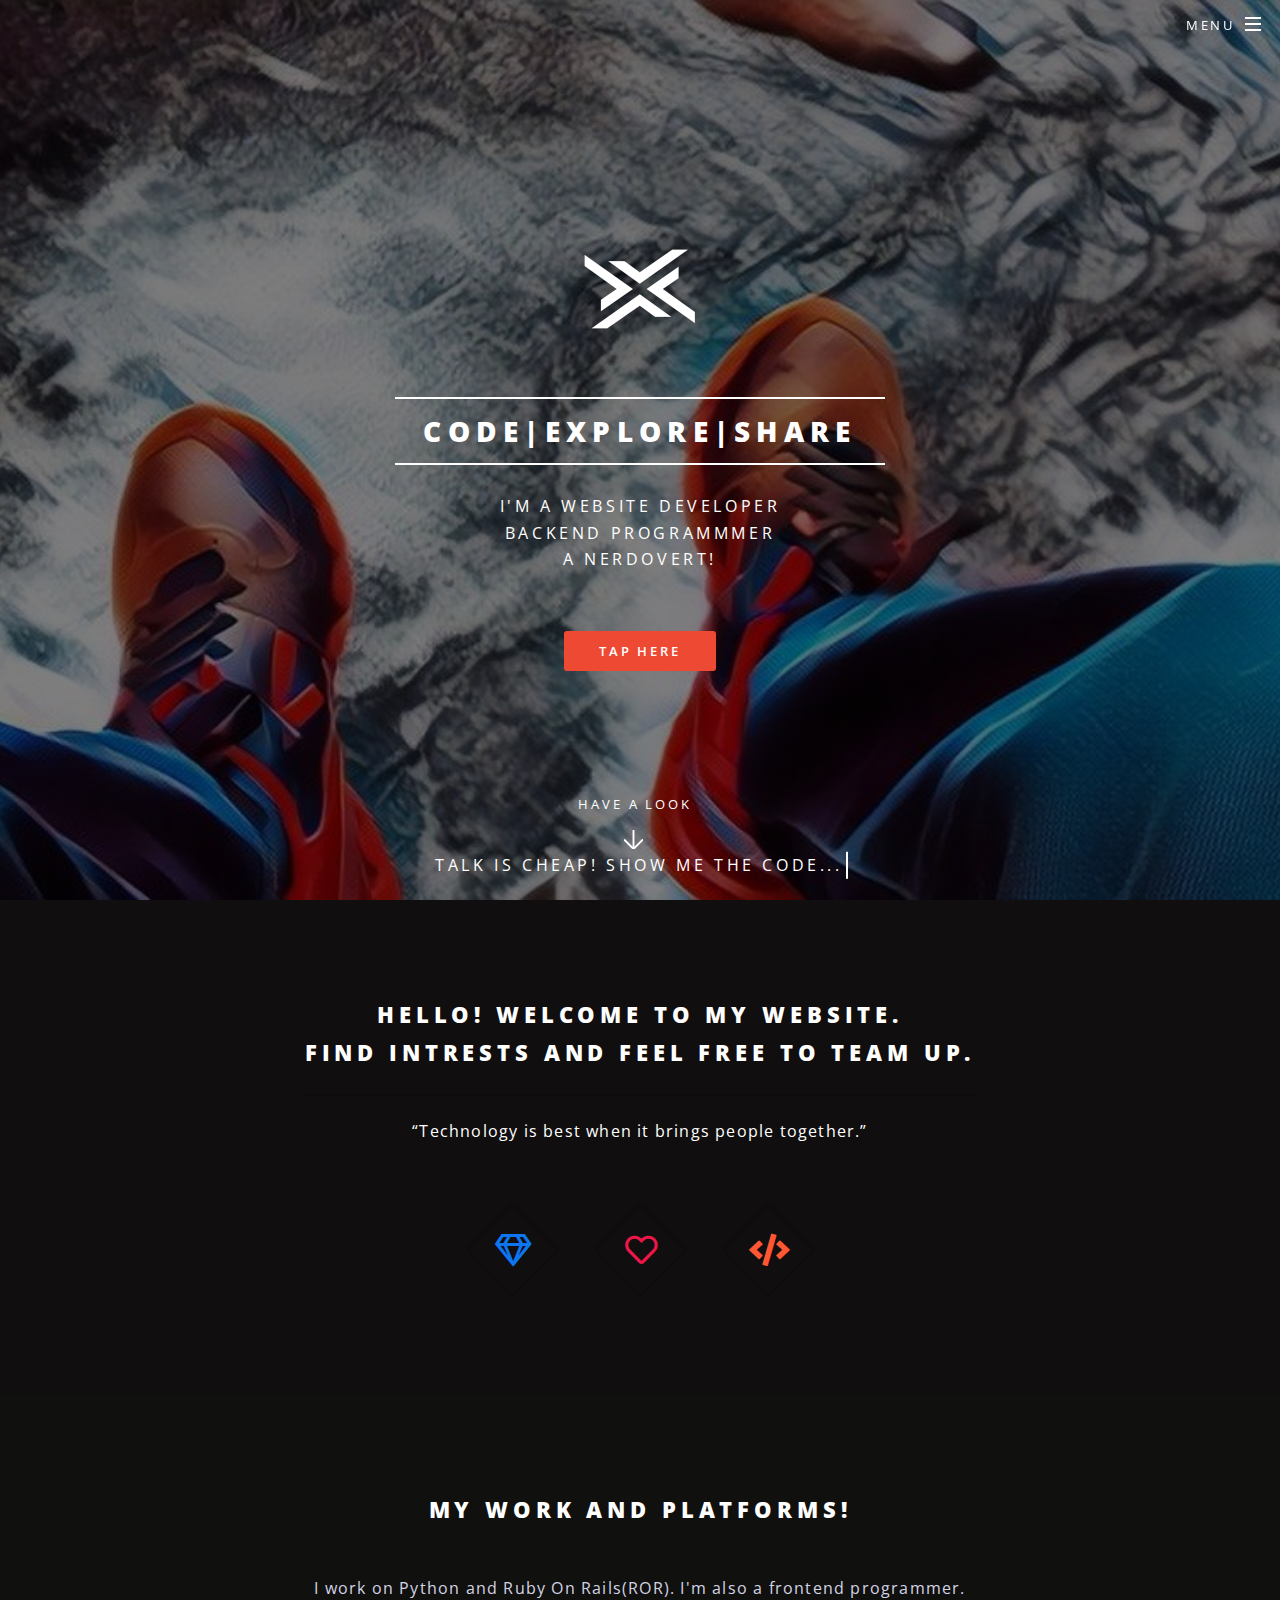
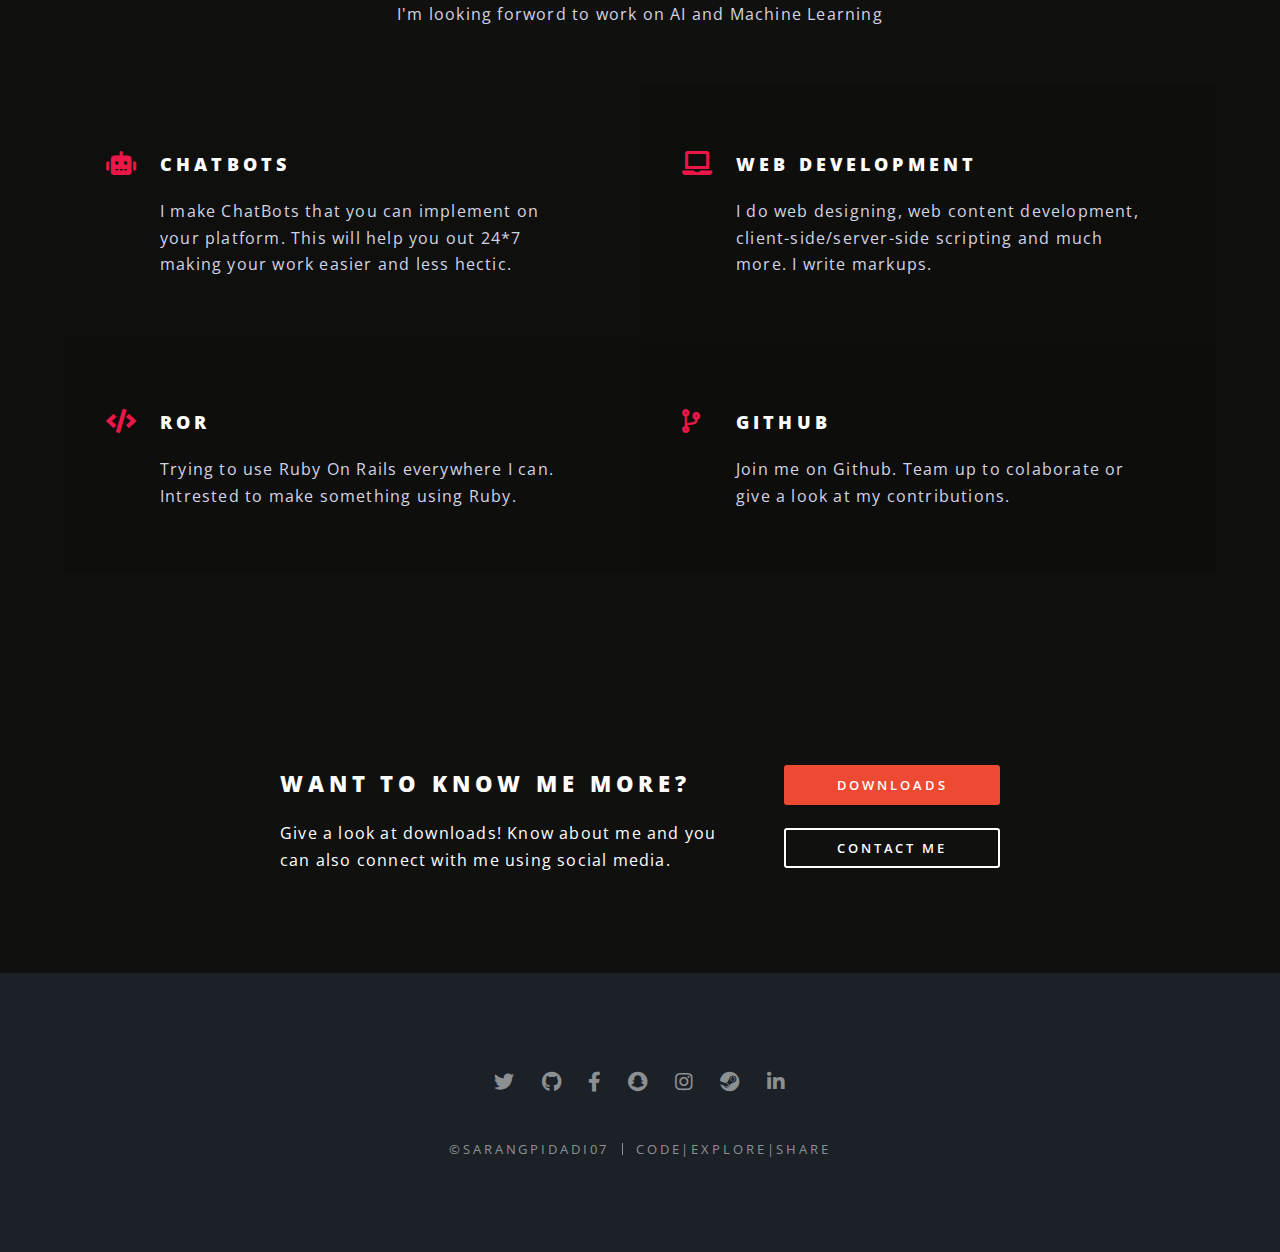
==== index.html @ 49a5cc5d "update" ====
<!DOCTYPE HTML>

<html>
	<head>
	<link rel="icon" href="images/favicon.ico">
		<title>CODE | EXPLORE | SHARE</title>
		<meta charset="utf-8" />
		<meta name="viewport" content="width=device-width, initial-scale=1, user-scalable=no" />
		<link rel="stylesheet" href="assets/css/main.css" />
		<noscript><link rel="stylesheet" href="assets/css/noscript.css" /></noscript>
		<link href="https://emoji-css.afeld.me/emoji.css" rel="stylesheet">
	</head>
	
	<body class="landing is-preload">

		<!-- Page Wrapper -->
			<div id="page-wrapper">

				<!-- Header -->
					<header id="header" class="alt">
						<h1><a href="index.html"><img src="logored.png" style="vertical-align:middle">CODE|EXPLORE|SHARE</a></h1>
						<nav id="nav">
							<ul>
								<li class="special">
									<a href="#menu" class="menuToggle"><span>Menu</span></a>
									<div id="menu">
                                        <h2>Tweets!<i class="em em-bird"></i></h2>
										<ul>
											<a class="twitter-timeline" data-theme="dark" data-dnt="true" data-chrome="nofooter transparent noheader transparent" data-chrome="transparent scrollbar"  href="https://twitter.com/sarangpidadi07?ref_src=twsrc%5Etfw">Tweets by sarangpidadi07</a> <script async src="https://platform.twitter.com/widgets.js" charset="utf-8"></script>
										</ul>
									</div>
								</li>
							</ul>
						</nav>
					</header>

				<!-- Banner -->
					<section id="banner">
						<div class="inner">
                            <center><img src="images/logo.png" alt="Avatar" class="avatar"></center>
							<h2>CODE|EXPLORE|SHARE</h2>
                            <p>I'm a website developer<br>Backend programmmer <br>A Nerdovert!<i class="em em-bulb"></i></p>
                            <p class="line-1 anim-typewriter">TALK IS CHEAP! SHOW ME THE CODE...</p>
							<ul class="actions special">
								<li><a href="downloads.html" class="button primary">TAP HERE</a></li>
							</ul>
							
						</div>
						<a href="#one" class="more scrolly">Have a look</a>
					</section>

				<!-- One -->
					<section id="one" class="wrapper style1 special">
						<div class="inner">
							<header class="major">
								<h2>Hello! Welcome to my website.<br />
								Find intrests and feel free to team up.</h2>
								<p>“Technology is best when it brings people together.”</p>
							</header>
							<ul class="icons major">
								<li><span class="icon fa-gem major style1"><span class="label">Lorem</span></span></li>
								<li><span class="icon fa-heart major style2"><span class="label">Ipsum</span></span></li>
								<li><span class="icon solid fa-code major style3"><span class="label">Dolor</span></span></li>
							</ul>
						</div>
					</section>

				<!-- Two -->
					

				<!-- Three -->
					<section id="three" class="wrapper style3 special">
						<div class="inner">
							<header class="major">
								<h2>My Work And Platforms!</h2>
								<p>I work on Python and Ruby On Rails(ROR). I'm also a frontend programmer.<br />
								I'm looking forword to work on AI and Machine Learning</p>
							</header>
							<ul class="features">
								<li class="icon solid fa-robot">
									<h3>Chatbots</h3>
									<p>I make ChatBots that you can implement on your platform. This will help you out 24*7 making your work easier and less hectic.</p>
								</li>
								<li class="icon solid fa-laptop">
									<h3>Web Development</h3>
									<p>I do web designing, web content development, client-side/server-side scripting and much more. I write markups.</p>
								</li>
								<li class="icon solid fa-code">
									<h3>ROR</h3>
									<p>Trying to use Ruby On Rails everywhere I can. Intrested to make something using Ruby.</p>
								</li>
								<li class="icon solid fa-code-branch">
                                    <a href="https://github.com/sarangpidadi07"><h3>Github</h3></a>
									<p>Join me on Github. Team up to colaborate or give a look at my contributions.</p>
								</li>
							</ul>
						</div>
					</section>

				<!-- CTA -->
					<section id="cta" class="wrapper style4">
						<div class="inner">
							<header>
								<h2>Want to know me more?</h2>
								<p>Give a look at downloads! Know about me and you can also connect with me using social media.</p>
							</header>
							<ul class="actions stacked">
								<li><a href="downloads.html" class="button fit primary">Downloads</a></li>
								<li><a href="contactme.html" class="button fit">Contact Me</a></li>
							</ul>
						</div>
					</section>

				<!-- Footer -->
					<footer id="footer">
						<ul class="icons">
							<li><a href="https://twitter.com/sarangpidadi07" class="icon brands fa-twitter"><span class="label">Twitter</span></a></li>
							<li><a href="https://github.com/sarangpidadi07" class="icon brands fa-github"><span class="label">Github</span></a></li>
							<li><a href="https://www.facebook.com/sarangpidadi07" class="icon brands fa-facebook-f"><span class="label">Facebook</span></a></li>
							<li><a href="https://www.snapchat.com/add/sarangpidadi07" class="icon brands fa-snapchat"><span class="label">Snapchat</span></a></li>
							<li><a href="https://www.instagram.com/sarangpidadi_07/" class="icon brands fa-instagram"><span class="label">Instagram</span></a></li>
							<li><a href="https://steamcommunity.com/id/sarangpidadi07/" class="icon brands fa-steam"><span class="label">Steam</span></a></li>
							<li><a href="https://www.linkedin.com/in/sarang-pidadi-144160116/" class="icon brands fa-linkedin-in"><span class="label">Linkedin</span></a></li>
						</ul>
						<ul class="copyright">
							<li>&copy;sarangpidadi07</li><li>CODE|EXPLORE|SHARE</li>
						</ul>
					</footer>

			</div>

		<!-- Scripts -->
			<script src="assets/js/jquery.min.js"></script>
			<script src="assets/js/jquery.scrollex.min.js"></script>
			<script src="assets/js/jquery.scrolly.min.js"></script>
			<script src="assets/js/browser.min.js"></script>
			<script src="assets/js/breakpoints.min.js"></script>
			<script src="assets/js/util.js"></script>
			<script src="assets/js/main.js"></script>

	</body>
</html>
---- assets/css/main.css ----
@import url(fontawesome-all.min.css);
@import url("https://fonts.googleapis.com/css?family=Open+Sans:400,400italic,600,600italic,800,800italic");


html, body, div, span, applet, object,
iframe, h1, h2, h3, h4, h5, h6, p, blockquote,
pre, a, abbr, acronym, address, big, cite,
code, del, dfn, em, img, ins, kbd, q, s, samp,
small, strike, strong, sub, sup, tt, var, b,
u, i, center, dl, dt, dd, ol, ul, li, fieldset,
form, label, legend, table, caption, tbody,
tfoot, thead, tr, th, td, article, aside,
canvas, details, embed, figure, figcaption,
footer, header, hgroup, menu, nav, output, ruby,
section, summary, time, mark, audio, video {
	margin: 0;
	padding: 0;
	border: 0;
	font-size: 100%;
	font: inherit;
	vertical-align: baseline;}

article, aside, details, figcaption, figure,
footer, header, hgroup, menu, nav, section {
	display: block;}

body {
	line-height: 1;
}

ol, ul {
	list-style: none;
}

blockquote, q {
	quotes: none;
}

	blockquote:before, blockquote:after, q:before, q:after {
		content: '';
		content: none;
	}

table {
	border-collapse: collapse;
	border-spacing: 0;
}

body {
	-webkit-text-size-adjust: none;
}

mark {
	background-color: transparent;
	color: inherit;
}

input::-moz-focus-inner {
	border: 0;
	padding: 0;
}

input, select, textarea {
	-moz-appearance: none;
	-webkit-appearance: none;
	-ms-appearance: none;
	appearance: none;
}

/* Basic */

	@-ms-viewport {
		width: device-width;
	}

	html {
		box-sizing: border-box;
	}

	*, *:before, *:after {
		box-sizing: inherit;
	}

	body {
		background: #10100F;
	}

		body.is-preload *, body.is-preload *:before, body.is-preload *:after {
			-moz-animation: none !important;
			-webkit-animation: none !important;
			-ms-animation: none !important;
			animation: none !important;
			-moz-transition: none !important;
			-webkit-transition: none !important;
			-ms-transition: none !important;
			transition: none !important;
		}

	body, input, select, textarea {
		color: #fff;
		font-family: "Open Sans", Helvetica, sans-serif;
		font-size: 15pt;
		font-weight: 400;
		letter-spacing: 0.075em;
		line-height: 1.65em;
	}

		@media screen and (max-width: 1680px) {

			body, input, select, textarea {
				font-size: 13pt;
			}

		}

		@media screen and (max-width: 1280px) {

			body, input, select, textarea {
				font-size: 12pt;
			}

		}

		@media screen and (max-width: 736px) {

			body, input, select, textarea {
				font-size: 11pt;
				letter-spacing: 0.0375em;
			}

		}

	a {
		-moz-transition: color 0.2s ease, border-bottom-color 0.2s ease;
		-webkit-transition: color 0.2s ease, border-bottom-color 0.2s ease;
		-ms-transition: color 0.2s ease, border-bottom-color 0.2s ease;
		transition: color 0.2s ease, border-bottom-color 0.2s ease;
		border-bottom: dotted 1px;
		color: inherit;
		text-decoration: none;
	}

		a:hover {
			border-bottom-color: transparent;
		}

	strong, b {
		color: #fff;
		font-weight: 600;
	}

	em, i {
		font-style: italic;
	}

	p {
		margin: 0 0 2em 0;
	}

	h1, h2, h3, h4, h5, h6 {
		color: #fff;
		font-weight: 800;
		letter-spacing: 0.225em;
		line-height: 1em;
		margin: 0 0 1em 0;
		text-transform: uppercase;
	}

		h1 a, h2 a, h3 a, h4 a, h5 a, h6 a {
			color: inherit;
			text-decoration: none;
		}

	h2 {
		font-size: 1.35em;
		line-height: 1.75em;
	}

		@media screen and (max-width: 736px) {

			h2 {
				font-size: 1.1em;
				line-height: 1.65em;
			}

		}

	h3 {
		font-size: 1.15em;
		line-height: 1.75em;
	}

		@media screen and (max-width: 736px) {

			h3 {
				font-size: 1em;
				line-height: 1.65em;
			}

		}

	h4 {
		font-size: 1em;
		line-height: 1.5em;
	}

	h5 {
		font-size: 0.8em;
		line-height: 1.5em;
	}

	h6 {
		font-size: 0.7em;
		line-height: 1.5em;
	}

	sub {
		font-size: 0.8em;
		position: relative;
		top: 0.5em;
	}

	sup {
		font-size: 0.8em;
		position: relative;
		top: -0.5em;
	}

	hr {
		border: 0;
		border-bottom: solid 2px #fff;
		margin: 3em 0;
	}

		hr.major {
			margin: 4.5em 0;
		}

	blockquote {
		border-left: solid 4px #fff;
		font-style: italic;
		margin: 0 0 2em 0;
		padding: 0.5em 0 0.5em 2em;
	}

	code {
		background: rgba(144, 144, 144, 0.25);
		border-radius: 3px;
		font-family: "Courier New", monospace;
		font-size: 0.9em;
		letter-spacing: 0;
		margin: 0 0.25em;
		padding: 0.25em 0.65em;
	}

	pre {
		-webkit-overflow-scrolling: touch;
		font-family: "Courier New", monospace;
		font-size: 0.9em;
		margin: 0 0 2em 0;
	}

		pre code {
			display: block;
			line-height: 1.75em;
			padding: 1em 1.5em;
			overflow-x: auto;
		}

	.align-left {
		text-align: left;
	}

	.align-center {
		text-align: center;
	}

	.align-right {
		text-align: right;
	}

/* Row */

	.row {
		display: flex;
		flex-wrap: wrap;
		box-sizing: border-box;
		align-items: stretch;
	}

		.row > * {
			box-sizing: border-box;
		}

		.row.gtr-uniform > * > :last-child {
			margin-bottom: 0;
		}

		.row.aln-left {
			justify-content: flex-start;
		}

		.row.aln-center {
			justify-content: center;
		}

		.row.aln-right {
			justify-content: flex-end;
		}

		.row.aln-top {
			align-items: flex-start;
		}

		.row.aln-middle {
			align-items: center;
		}

		.row.aln-bottom {
			align-items: flex-end;
		}

		.row > .imp {
			order: -1;
		}

		.row > .col-1 {
			width: 8.33333%;
		}

		.row > .off-1 {
			margin-left: 8.33333%;
		}

		.row > .col-2 {
			width: 16.66667%;
		}

		.row > .off-2 {
			margin-left: 16.66667%;
		}

		.row > .col-3 {
			width: 25%;
		}

		.row > .off-3 {
			margin-left: 25%;
		}

		.row > .col-4 {
			width: 33.33333%;
		}

		.row > .off-4 {
			margin-left: 33.33333%;
		}

		.row > .col-5 {
			width: 41.66667%;
		}

		.row > .off-5 {
			margin-left: 41.66667%;
		}

		.row > .col-6 {
			width: 50%;
		}

		.row > .off-6 {
			margin-left: 50%;
		}

		.row > .col-7 {
			width: 58.33333%;
		}

		.row > .off-7 {
			margin-left: 58.33333%;
		}

		.row > .col-8 {
			width: 66.66667%;
		}

		.row > .off-8 {
			margin-left: 66.66667%;
		}

		.row > .col-9 {
			width: 75%;
		}

		.row > .off-9 {
			margin-left: 75%;
		}

		.row > .col-10 {
			width: 83.33333%;
		}

		.row > .off-10 {
			margin-left: 83.33333%;
		}

		.row > .col-11 {
			width: 91.66667%;
		}

		.row > .off-11 {
			margin-left: 91.66667%;
		}

		.row > .col-12 {
			width: 100%;
		}

		.row > .off-12 {
			margin-left: 100%;
		}

		.row.gtr-0 {
			margin-top: 0;
			margin-left: 0em;
		}

			.row.gtr-0 > * {
				padding: 0 0 0 0em;
			}

			.row.gtr-0.gtr-uniform {
				margin-top: 0em;
			}

				.row.gtr-0.gtr-uniform > * {
					padding-top: 0em;
				}

		.row.gtr-25 {
			margin-top: 0;
			margin-left: -0.375em;
		}

			.row.gtr-25 > * {
				padding: 0 0 0 0.375em;
			}

			.row.gtr-25.gtr-uniform {
				margin-top: -0.375em;
			}

				.row.gtr-25.gtr-uniform > * {
					padding-top: 0.375em;
				}

		.row.gtr-50 {
			margin-top: 0;
			margin-left: -0.75em;
		}

			.row.gtr-50 > * {
				padding: 0 0 0 0.75em;
			}

			.row.gtr-50.gtr-uniform {
				margin-top: -0.75em;
			}

				.row.gtr-50.gtr-uniform > * {
					padding-top: 0.75em;
				}

		.row {
			margin-top: 0;
			margin-left: -1.5em;
		}

			.row > * {
				padding: 0 0 0 1.5em;
			}

			.row.gtr-uniform {
				margin-top: -1.5em;
			}

				.row.gtr-uniform > * {
					padding-top: 1.5em;
				}

		.row.gtr-150 {
			margin-top: 0;
			margin-left: -2.25em;
		}

			.row.gtr-150 > * {
				padding: 0 0 0 2.25em;
			}

			.row.gtr-150.gtr-uniform {
				margin-top: -2.25em;
			}

				.row.gtr-150.gtr-uniform > * {
					padding-top: 2.25em;
				}

		.row.gtr-200 {
			margin-top: 0;
			margin-left: -3em;
		}

			.row.gtr-200 > * {
				padding: 0 0 0 3em;
			}

			.row.gtr-200.gtr-uniform {
				margin-top: -3em;
			}

				.row.gtr-200.gtr-uniform > * {
					padding-top: 3em;
				}

		@media screen and (max-width: 1680px) {

			.row {
				display: flex;
				flex-wrap: wrap;
				box-sizing: border-box;
				align-items: stretch;
			}

				.row > * {
					box-sizing: border-box;
				}

				.row.gtr-uniform > * > :last-child {
					margin-bottom: 0;
				}

				.row.aln-left {
					justify-content: flex-start;
				}

				.row.aln-center {
					justify-content: center;
				}

				.row.aln-right {
					justify-content: flex-end;
				}

				.row.aln-top {
					align-items: flex-start;
				}

				.row.aln-middle {
					align-items: center;
				}

				.row.aln-bottom {
					align-items: flex-end;
				}

				.row > .imp-xlarge {
					order: -1;
				}

				.row > .col-1-xlarge {
					width: 8.33333%;
				}

				.row > .off-1-xlarge {
					margin-left: 8.33333%;
				}

				.row > .col-2-xlarge {
					width: 16.66667%;
				}

				.row > .off-2-xlarge {
					margin-left: 16.66667%;
				}

				.row > .col-3-xlarge {
					width: 25%;
				}

				.row > .off-3-xlarge {
					margin-left: 25%;
				}

				.row > .col-4-xlarge {
					width: 33.33333%;
				}

				.row > .off-4-xlarge {
					margin-left: 33.33333%;
				}

				.row > .col-5-xlarge {
					width: 41.66667%;
				}

				.row > .off-5-xlarge {
					margin-left: 41.66667%;
				}

				.row > .col-6-xlarge {
					width: 50%;
				}

				.row > .off-6-xlarge {
					margin-left: 50%;
				}

				.row > .col-7-xlarge {
					width: 58.33333%;
				}

				.row > .off-7-xlarge {
					margin-left: 58.33333%;
				}

				.row > .col-8-xlarge {
					width: 66.66667%;
				}

				.row > .off-8-xlarge {
					margin-left: 66.66667%;
				}

				.row > .col-9-xlarge {
					width: 75%;
				}

				.row > .off-9-xlarge {
					margin-left: 75%;
				}

				.row > .col-10-xlarge {
					width: 83.33333%;
				}

				.row > .off-10-xlarge {
					margin-left: 83.33333%;
				}

				.row > .col-11-xlarge {
					width: 91.66667%;
				}

				.row > .off-11-xlarge {
					margin-left: 91.66667%;
				}

				.row > .col-12-xlarge {
					width: 100%;
				}

				.row > .off-12-xlarge {
					margin-left: 100%;
				}

				.row.gtr-0 {
					margin-top: 0;
					margin-left: 0em;
				}

					.row.gtr-0 > * {
						padding: 0 0 0 0em;
					}

					.row.gtr-0.gtr-uniform {
						margin-top: 0em;
					}

						.row.gtr-0.gtr-uniform > * {
							padding-top: 0em;
						}

				.row.gtr-25 {
					margin-top: 0;
					margin-left: -0.375em;
				}

					.row.gtr-25 > * {
						padding: 0 0 0 0.375em;
					}

					.row.gtr-25.gtr-uniform {
						margin-top: -0.375em;
					}

						.row.gtr-25.gtr-uniform > * {
							padding-top: 0.375em;
						}

				.row.gtr-50 {
					margin-top: 0;
					margin-left: -0.75em;
				}

					.row.gtr-50 > * {
						padding: 0 0 0 0.75em;
					}

					.row.gtr-50.gtr-uniform {
						margin-top: -0.75em;
					}

						.row.gtr-50.gtr-uniform > * {
							padding-top: 0.75em;
						}

				.row {
					margin-top: 0;
					margin-left: -1.5em;
				}

					.row > * {
						padding: 0 0 0 1.5em;
					}

					.row.gtr-uniform {
						margin-top: -1.5em;
					}

						.row.gtr-uniform > * {
							padding-top: 1.5em;
						}

				.row.gtr-150 {
					margin-top: 0;
					margin-left: -2.25em;
				}

					.row.gtr-150 > * {
						padding: 0 0 0 2.25em;
					}

					.row.gtr-150.gtr-uniform {
						margin-top: -2.25em;
					}

						.row.gtr-150.gtr-uniform > * {
							padding-top: 2.25em;
						}

				.row.gtr-200 {
					margin-top: 0;
					margin-left: -3em;
				}

					.row.gtr-200 > * {
						padding: 0 0 0 3em;
					}

					.row.gtr-200.gtr-uniform {
						margin-top: -3em;
					}

						.row.gtr-200.gtr-uniform > * {
							padding-top: 3em;
						}

		}

		@media screen and (max-width: 1280px) {

			.row {
				display: flex;
				flex-wrap: wrap;
				box-sizing: border-box;
				align-items: stretch;
			}

				.row > * {
					box-sizing: border-box;
				}

				.row.gtr-uniform > * > :last-child {
					margin-bottom: 0;
				}

				.row.aln-left {
					justify-content: flex-start;
				}

				.row.aln-center {
					justify-content: center;
				}

				.row.aln-right {
					justify-content: flex-end;
				}

				.row.aln-top {
					align-items: flex-start;
				}

				.row.aln-middle {
					align-items: center;
				}

				.row.aln-bottom {
					align-items: flex-end;
				}

				.row > .imp-large {
					order: -1;
				}

				.row > .col-1-large {
					width: 8.33333%;
				}

				.row > .off-1-large {
					margin-left: 8.33333%;
				}

				.row > .col-2-large {
					width: 16.66667%;
				}

				.row > .off-2-large {
					margin-left: 16.66667%;
				}

				.row > .col-3-large {
					width: 25%;
				}

				.row > .off-3-large {
					margin-left: 25%;
				}

				.row > .col-4-large {
					width: 33.33333%;
				}

				.row > .off-4-large {
					margin-left: 33.33333%;
				}

				.row > .col-5-large {
					width: 41.66667%;
				}

				.row > .off-5-large {
					margin-left: 41.66667%;
				}

				.row > .col-6-large {
					width: 50%;
				}

				.row > .off-6-large {
					margin-left: 50%;
				}

				.row > .col-7-large {
					width: 58.33333%;
				}

				.row > .off-7-large {
					margin-left: 58.33333%;
				}

				.row > .col-8-large {
					width: 66.66667%;
				}

				.row > .off-8-large {
					margin-left: 66.66667%;
				}

				.row > .col-9-large {
					width: 75%;
				}

				.row > .off-9-large {
					margin-left: 75%;
				}

				.row > .col-10-large {
					width: 83.33333%;
				}

				.row > .off-10-large {
					margin-left: 83.33333%;
				}

				.row > .col-11-large {
					width: 91.66667%;
				}

				.row > .off-11-large {
					margin-left: 91.66667%;
				}

				.row > .col-12-large {
					width: 100%;
				}

				.row > .off-12-large {
					margin-left: 100%;
				}

				.row.gtr-0 {
					margin-top: 0;
					margin-left: 0em;
				}

					.row.gtr-0 > * {
						padding: 0 0 0 0em;
					}

					.row.gtr-0.gtr-uniform {
						margin-top: 0em;
					}

						.row.gtr-0.gtr-uniform > * {
							padding-top: 0em;
						}

				.row.gtr-25 {
					margin-top: 0;
					margin-left: -0.375em;
				}

					.row.gtr-25 > * {
						padding: 0 0 0 0.375em;
					}

					.row.gtr-25.gtr-uniform {
						margin-top: -0.375em;
					}

						.row.gtr-25.gtr-uniform > * {
							padding-top: 0.375em;
						}

				.row.gtr-50 {
					margin-top: 0;
					margin-left: -0.75em;
				}

					.row.gtr-50 > * {
						padding: 0 0 0 0.75em;
					}

					.row.gtr-50.gtr-uniform {
						margin-top: -0.75em;
					}

						.row.gtr-50.gtr-uniform > * {
							padding-top: 0.75em;
						}

				.row {
					margin-top: 0;
					margin-left: -1.5em;
				}

					.row > * {
						padding: 0 0 0 1.5em;
					}

					.row.gtr-uniform {
						margin-top: -1.5em;
					}

						.row.gtr-uniform > * {
							padding-top: 1.5em;
						}

				.row.gtr-150 {
					margin-top: 0;
					margin-left: -2.25em;
				}

					.row.gtr-150 > * {
						padding: 0 0 0 2.25em;
					}

					.row.gtr-150.gtr-uniform {
						margin-top: -2.25em;
					}

						.row.gtr-150.gtr-uniform > * {
							padding-top: 2.25em;
						}

				.row.gtr-200 {
					margin-top: 0;
					margin-left: -3em;
				}

					.row.gtr-200 > * {
						padding: 0 0 0 3em;
					}

					.row.gtr-200.gtr-uniform {
						margin-top: -3em;
					}

						.row.gtr-200.gtr-uniform > * {
							padding-top: 3em;
						}

		}

		@media screen and (max-width: 980px) {

			.row {
				display: flex;
				flex-wrap: wrap;
				box-sizing: border-box;
				align-items: stretch;
			}

				.row > * {
					box-sizing: border-box;
				}

				.row.gtr-uniform > * > :last-child {
					margin-bottom: 0;
				}

				.row.aln-left {
					justify-content: flex-start;
				}

				.row.aln-center {
					justify-content: center;
				}

				.row.aln-right {
					justify-content: flex-end;
				}

				.row.aln-top {
					align-items: flex-start;
				}

				.row.aln-middle {
					align-items: center;
				}

				.row.aln-bottom {
					align-items: flex-end;
				}

				.row > .imp-medium {
					order: -1;
				}

				.row > .col-1-medium {
					width: 8.33333%;
				}

				.row > .off-1-medium {
					margin-left: 8.33333%;
				}

				.row > .col-2-medium {
					width: 16.66667%;
				}

				.row > .off-2-medium {
					margin-left: 16.66667%;
				}

				.row > .col-3-medium {
					width: 25%;
				}

				.row > .off-3-medium {
					margin-left: 25%;
				}

				.row > .col-4-medium {
					width: 33.33333%;
				}

				.row > .off-4-medium {
					margin-left: 33.33333%;
				}

				.row > .col-5-medium {
					width: 41.66667%;
				}

				.row > .off-5-medium {
					margin-left: 41.66667%;
				}

				.row > .col-6-medium {
					width: 50%;
				}

				.row > .off-6-medium {
					margin-left: 50%;
				}

				.row > .col-7-medium {
					width: 58.33333%;
				}

				.row > .off-7-medium {
					margin-left: 58.33333%;
				}

				.row > .col-8-medium {
					width: 66.66667%;
				}

				.row > .off-8-medium {
					margin-left: 66.66667%;
				}

				.row > .col-9-medium {
					width: 75%;
				}

				.row > .off-9-medium {
					margin-left: 75%;
				}

				.row > .col-10-medium {
					width: 83.33333%;
				}

				.row > .off-10-medium {
					margin-left: 83.33333%;
				}

				.row > .col-11-medium {
					width: 91.66667%;
				}

				.row > .off-11-medium {
					margin-left: 91.66667%;
				}

				.row > .col-12-medium {
					width: 100%;
				}

				.row > .off-12-medium {
					margin-left: 100%;
				}

				.row.gtr-0 {
					margin-top: 0;
					margin-left: 0em;
				}

					.row.gtr-0 > * {
						padding: 0 0 0 0em;
					}

					.row.gtr-0.gtr-uniform {
						margin-top: 0em;
					}

						.row.gtr-0.gtr-uniform > * {
							padding-top: 0em;
						}

				.row.gtr-25 {
					margin-top: 0;
					margin-left: -0.375em;
				}

					.row.gtr-25 > * {
						padding: 0 0 0 0.375em;
					}

					.row.gtr-25.gtr-uniform {
						margin-top: -0.375em;
					}

						.row.gtr-25.gtr-uniform > * {
							padding-top: 0.375em;
						}

				.row.gtr-50 {
					margin-top: 0;
					margin-left: -0.75em;
				}

					.row.gtr-50 > * {
						padding: 0 0 0 0.75em;
					}

					.row.gtr-50.gtr-uniform {
						margin-top: -0.75em;
					}

						.row.gtr-50.gtr-uniform > * {
							padding-top: 0.75em;
						}

				.row {
					margin-top: 0;
					margin-left: -1.5em;
				}

					.row > * {
						padding: 0 0 0 1.5em;
					}

					.row.gtr-uniform {
						margin-top: -1.5em;
					}

						.row.gtr-uniform > * {
							padding-top: 1.5em;
						}

				.row.gtr-150 {
					margin-top: 0;
					margin-left: -2.25em;
				}

					.row.gtr-150 > * {
						padding: 0 0 0 2.25em;
					}

					.row.gtr-150.gtr-uniform {
						margin-top: -2.25em;
					}

						.row.gtr-150.gtr-uniform > * {
							padding-top: 2.25em;
						}

				.row.gtr-200 {
					margin-top: 0;
					margin-left: -3em;
				}

					.row.gtr-200 > * {
						padding: 0 0 0 3em;
					}

					.row.gtr-200.gtr-uniform {
						margin-top: -3em;
					}

						.row.gtr-200.gtr-uniform > * {
							padding-top: 3em;
						}

		}

		@media screen and (max-width: 736px) {

			.row {
				display: flex;
				flex-wrap: wrap;
				box-sizing: border-box;
				align-items: stretch;
			}

				.row > * {
					box-sizing: border-box;
				}

				.row.gtr-uniform > * > :last-child {
					margin-bottom: 0;
				}

				.row.aln-left {
					justify-content: flex-start;
				}

				.row.aln-center {
					justify-content: center;
				}

				.row.aln-right {
					justify-content: flex-end;
				}

				.row.aln-top {
					align-items: flex-start;
				}

				.row.aln-middle {
					align-items: center;
				}

				.row.aln-bottom {
					align-items: flex-end;
				}

				.row > .imp-small {
					order: -1;
				}

				.row > .col-1-small {
					width: 8.33333%;
				}

				.row > .off-1-small {
					margin-left: 8.33333%;
				}

				.row > .col-2-small {
					width: 16.66667%;
				}

				.row > .off-2-small {
					margin-left: 16.66667%;
				}

				.row > .col-3-small {
					width: 25%;
				}

				.row > .off-3-small {
					margin-left: 25%;
				}

				.row > .col-4-small {
					width: 33.33333%;
				}

				.row > .off-4-small {
					margin-left: 33.33333%;
				}

				.row > .col-5-small {
					width: 41.66667%;
				}

				.row > .off-5-small {
					margin-left: 41.66667%;
				}

				.row > .col-6-small {
					width: 50%;
				}

				.row > .off-6-small {
					margin-left: 50%;
				}

				.row > .col-7-small {
					width: 58.33333%;
				}

				.row > .off-7-small {
					margin-left: 58.33333%;
				}

				.row > .col-8-small {
					width: 66.66667%;
				}

				.row > .off-8-small {
					margin-left: 66.66667%;
				}

				.row > .col-9-small {
					width: 75%;
				}

				.row > .off-9-small {
					margin-left: 75%;
				}

				.row > .col-10-small {
					width: 83.33333%;
				}

				.row > .off-10-small {
					margin-left: 83.33333%;
				}

				.row > .col-11-small {
					width: 91.66667%;
				}

				.row > .off-11-small {
					margin-left: 91.66667%;
				}

				.row > .col-12-small {
					width: 100%;
				}

				.row > .off-12-small {
					margin-left: 100%;
				}

				.row.gtr-0 {
					margin-top: 0;
					margin-left: 0em;
				}

					.row.gtr-0 > * {
						padding: 0 0 0 0em;
					}

					.row.gtr-0.gtr-uniform {
						margin-top: 0em;
					}

						.row.gtr-0.gtr-uniform > * {
							padding-top: 0em;
						}

				.row.gtr-25 {
					margin-top: 0;
					margin-left: -0.375em;
				}

					.row.gtr-25 > * {
						padding: 0 0 0 0.375em;
					}

					.row.gtr-25.gtr-uniform {
						margin-top: -0.375em;
					}

						.row.gtr-25.gtr-uniform > * {
							padding-top: 0.375em;
						}

				.row.gtr-50 {
					margin-top: 0;
					margin-left: -0.75em;
				}

					.row.gtr-50 > * {
						padding: 0 0 0 0.75em;
					}

					.row.gtr-50.gtr-uniform {
						margin-top: -0.75em;
					}

						.row.gtr-50.gtr-uniform > * {
							padding-top: 0.75em;
						}

				.row {
					margin-top: 0;
					margin-left: -1.5em;
				}

					.row > * {
						padding: 0 0 0 1.5em;
					}

					.row.gtr-uniform {
						margin-top: -1.5em;
					}

						.row.gtr-uniform > * {
							padding-top: 1.5em;
						}

				.row.gtr-150 {
					margin-top: 0;
					margin-left: -2.25em;
				}

					.row.gtr-150 > * {
						padding: 0 0 0 2.25em;
					}

					.row.gtr-150.gtr-uniform {
						margin-top: -2.25em;
					}

						.row.gtr-150.gtr-uniform > * {
							padding-top: 2.25em;
						}

				.row.gtr-200 {
					margin-top: 0;
					margin-left: -3em;
				}

					.row.gtr-200 > * {
						padding: 0 0 0 3em;
					}

					.row.gtr-200.gtr-uniform {
						margin-top: -3em;
					}

						.row.gtr-200.gtr-uniform > * {
							padding-top: 3em;
						}

		}

		@media screen and (max-width: 480px) {

			.row {
				display: flex;
				flex-wrap: wrap;
				box-sizing: border-box;
				align-items: stretch;
			}

				.row > * {
					box-sizing: border-box;
				}

				.row.gtr-uniform > * > :last-child {
					margin-bottom: 0;
				}

				.row.aln-left {
					justify-content: flex-start;
				}

				.row.aln-center {
					justify-content: center;
				}

				.row.aln-right {
					justify-content: flex-end;
				}

				.row.aln-top {
					align-items: flex-start;
				}

				.row.aln-middle {
					align-items: center;
				}

				.row.aln-bottom {
					align-items: flex-end;
				}

				.row > .imp-xsmall {
					order: -1;
				}

				.row > .col-1-xsmall {
					width: 8.33333%;
				}

				.row > .off-1-xsmall {
					margin-left: 8.33333%;
				}

				.row > .col-2-xsmall {
					width: 16.66667%;
				}

				.row > .off-2-xsmall {
					margin-left: 16.66667%;
				}

				.row > .col-3-xsmall {
					width: 25%;
				}

				.row > .off-3-xsmall {
					margin-left: 25%;
				}

				.row > .col-4-xsmall {
					width: 33.33333%;
				}

				.row > .off-4-xsmall {
					margin-left: 33.33333%;
				}

				.row > .col-5-xsmall {
					width: 41.66667%;
				}

				.row > .off-5-xsmall {
					margin-left: 41.66667%;
				}

				.row > .col-6-xsmall {
					width: 50%;
				}

				.row > .off-6-xsmall {
					margin-left: 50%;
				}

				.row > .col-7-xsmall {
					width: 58.33333%;
				}

				.row > .off-7-xsmall {
					margin-left: 58.33333%;
				}

				.row > .col-8-xsmall {
					width: 66.66667%;
				}

				.row > .off-8-xsmall {
					margin-left: 66.66667%;
				}

				.row > .col-9-xsmall {
					width: 75%;
				}

				.row > .off-9-xsmall {
					margin-left: 75%;
				}

				.row > .col-10-xsmall {
					width: 83.33333%;
				}

				.row > .off-10-xsmall {
					margin-left: 83.33333%;
				}

				.row > .col-11-xsmall {
					width: 91.66667%;
				}

				.row > .off-11-xsmall {
					margin-left: 91.66667%;
				}

				.row > .col-12-xsmall {
					width: 100%;
				}

				.row > .off-12-xsmall {
					margin-left: 100%;
				}

				.row.gtr-0 {
					margin-top: 0;
					margin-left: 0em;
				}

					.row.gtr-0 > * {
						padding: 0 0 0 0em;
					}

					.row.gtr-0.gtr-uniform {
						margin-top: 0em;
					}

						.row.gtr-0.gtr-uniform > * {
							padding-top: 0em;
						}

				.row.gtr-25 {
					margin-top: 0;
					margin-left: -0.375em;
				}

					.row.gtr-25 > * {
						padding: 0 0 0 0.375em;
					}

					.row.gtr-25.gtr-uniform {
						margin-top: -0.375em;
					}

						.row.gtr-25.gtr-uniform > * {
							padding-top: 0.375em;
						}

				.row.gtr-50 {
					margin-top: 0;
					margin-left: -0.75em;
				}

					.row.gtr-50 > * {
						padding: 0 0 0 0.75em;
					}

					.row.gtr-50.gtr-uniform {
						margin-top: -0.75em;
					}

						.row.gtr-50.gtr-uniform > * {
							padding-top: 0.75em;
						}

				.row {
					margin-top: 0;
					margin-left: -1.5em;
				}

					.row > * {
						padding: 0 0 0 1.5em;
					}

					.row.gtr-uniform {
						margin-top: -1.5em;
					}

						.row.gtr-uniform > * {
							padding-top: 1.5em;
						}

				.row.gtr-150 {
					margin-top: 0;
					margin-left: -2.25em;
				}

					.row.gtr-150 > * {
						padding: 0 0 0 2.25em;
					}

					.row.gtr-150.gtr-uniform {
						margin-top: -2.25em;
					}

						.row.gtr-150.gtr-uniform > * {
							padding-top: 2.25em;
						}

				.row.gtr-200 {
					margin-top: 0;
					margin-left: -3em;
				}

					.row.gtr-200 > * {
						padding: 0 0 0 3em;
					}

					.row.gtr-200.gtr-uniform {
						margin-top: -3em;
					}

						.row.gtr-200.gtr-uniform > * {
							padding-top: 3em;
						}

		}

/* Section/Article */

	section.special, article.special {
		text-align: center;
	}

	header p {
		color: rgba(255, 255, 255, 0.5);
		position: relative;
		top: -0.25em;
	}

	header h3 + p {
		font-size: 1.1em;
	}

	header h4 + p,
	header h5 + p,
	header h6 + p {
		font-size: 0.9em;
	}

	header.major {
		margin: 0 0 3.5em 0;
	}

		header.major h2, header.major h3, header.major h4, header.major h5, header.major h6 {
			border-bottom: solid 2px #fff;
			display: inline-block;
			padding-bottom: 1em;
			position: relative;
		}

			header.major h2:after, header.major h3:after, header.major h4:after, header.major h5:after, header.major h6:after {
				content: '';
				display: block;
				height: 1px;
			}

		header.major p {
			color: #fff;
			top: 0;
		}

		@media screen and (max-width: 736px) {

			header.major {
				margin: 0 0 2em 0;
			}

		}

	@media screen and (max-width: 980px) {

		header br {
			display: none;
		}

	}

/* Form */

	form {
		margin: 0 0 2em 0;
	}

	label {
		color: #fff;
		display: block;
		font-size: 0.9em;
		font-weight: 600;
		margin: 0 0 1em 0;
	}

	input[type="text"],
	input[type="password"],
	input[type="email"],
	select,
	textarea {
		-moz-appearance: none;
		-webkit-appearance: none;
		-ms-appearance: none;
		appearance: none;
		background-color: rgba(144, 144, 144, 0.25);
		border-radius: 3px;
		border: none;
		color: inherit;
		display: block;
		outline: 0;
		padding: 0 1em;
		text-decoration: none;
		width: 100%;
	}

		input[type="text"]:invalid,
		input[type="password"]:invalid,
		input[type="email"]:invalid,
		select:invalid,
		textarea:invalid {
			box-shadow: none;
		}

		input[type="text"]:focus,
		input[type="password"]:focus,
		input[type="email"]:focus,
		select:focus,
		textarea:focus {
			box-shadow: 0 0 0 2px #21b2a6;
		}

	select {
		background-size: 1.25em;
		background-repeat: no-repeat;
		background-position: calc(100% - 1em) center;
		height: 2.75em;
		padding-right: 2.75em;
		text-overflow: ellipsis;
	}

		select:focus::-ms-value {
			background-color: transparent;
		}

		select::-ms-expand {
			display: none;
		}

	input[type="text"],
	input[type="password"],
	input[type="email"],
	select {
		height: 2.75em;
	}

	textarea {
		padding: 0.75em 1em;
	}

	input[type="checkbox"],
	input[type="radio"] {
		-moz-appearance: none;
		-webkit-appearance: none;
		-ms-appearance: none;
		appearance: none;
		display: block;
		float: left;
		margin-right: -2em;
		opacity: 0;
		width: 1em;
		z-index: -1;
	}

		input[type="checkbox"] + label,
		input[type="radio"] + label {
			text-decoration: none;
			color: #fff;
			cursor: pointer;
			display: inline-block;
			font-size: 1em;
			font-weight: 400;
			padding-left: 2.4em;
			padding-right: 0.75em;
			position: relative;
		}

			input[type="checkbox"] + label:before,
			input[type="radio"] + label:before {
				-moz-osx-font-smoothing: grayscale;
				-webkit-font-smoothing: antialiased;
				display: inline-block;
				font-style: normal;
				font-variant: normal;
				text-rendering: auto;
				line-height: 1;
				text-transform: none !important;
				font-family: 'Font Awesome 5 Free';
				font-weight: 900;
			}

			input[type="checkbox"] + label:before,
			input[type="radio"] + label:before {
				background: rgba(144, 144, 144, 0.25);
				border-radius: 3px;
				content: '';
				display: inline-block;
				font-size: 0.8em;
				height: 2.0625em;
				left: 0;
				line-height: 2.0625em;
				position: absolute;
				text-align: center;
				top: 0;
				width: 2.0625em;
			}

		input[type="checkbox"]:checked + label:before,
		input[type="radio"]:checked + label:before {
			background: #10100F;
			color: #fff;
			content: '\f00c';
		}

		input[type="checkbox"]:focus + label:before,
		input[type="radio"]:focus + label:before {
			box-shadow: 0 0 0 2px #21b2a6;
		}

	input[type="checkbox"] + label:before {
		border-radius: 3px;
	}

	input[type="radio"] + label:before {
		border-radius: 100%;
	}

	::-webkit-input-placeholder {
		color: rgba(255, 255, 255, 0.5) !important;
		opacity: 1.0;
	}

	:-moz-placeholder {
		color: rgba(255, 255, 255, 0.5) !important;
		opacity: 1.0;
	}

	::-moz-placeholder {
		color: rgba(255, 255, 255, 0.5) !important;
		opacity: 1.0;
	}

	:-ms-input-placeholder {
		color: rgba(255, 255, 255, 0.5) !important;
		opacity: 1.0;
	}

/* Box */

	.box {
		border-radius: 3px;
		border: solid 2px #fff;
		margin-bottom: 2em;
		padding: 1.5em;
	}

		.box > :last-child,
		.box > :last-child > :last-child,
		.box > :last-child > :last-child > :last-child {
			margin-bottom: 0;
		}

		.box.alt {
			border: 0;
			border-radius: 0;
			padding: 0;
		}

/* Icon */

	.icon {
		text-decoration: none;
		border-bottom: none;
		position: relative;
	}

		.icon:before {
			-moz-osx-font-smoothing: grayscale;
			-webkit-font-smoothing: antialiased;
			display: inline-block;
			font-style: normal;
			font-variant: normal;
			text-rendering: auto;
			line-height: 1;
			text-transform: none !important;
			font-family: 'Font Awesome 5 Free';
			font-weight: 400;
		}

		.icon > .label {
			display: none;
		}

		.icon:before {
			line-height: inherit;
		}

		.icon.solid:before {
			font-weight: 900;
		}

		.icon.brands:before {
			font-family: 'Font Awesome 5 Brands';
		}

		.icon.major {
			-moz-transform: rotate(-45deg);
			-webkit-transform: rotate(-45deg);
			-ms-transform: rotate(-45deg);
			transform: rotate(-45deg);
			border-radius: 3px;
			border: solid 2px #fff;
			display: inline-block;
			font-size: 1.35em;
			height: calc(3em + 2px);
			line-height: 3em;
			text-align: center;
			width: calc(3em + 2px);
		}

			.icon.major:before {
				-moz-transform: rotate(45deg);
				-webkit-transform: rotate(45deg);
				-ms-transform: rotate(45deg);
				transform: rotate(45deg);
				display: inline-block;
				font-size: 1.5em;
			}

			@media screen and (max-width: 736px) {

				.icon.major {
					font-size: 1em;
				}

			}

		.icon.style1 {
			color: #0E75F1;
		}

		.icon.style2 {
			color: #EB1748;
		}

		.icon.style3 {
			color: #FF5733;
		}

/* Image */

	.image {
		border-radius: 3px;
		border: 0;
		display: inline-block;
		position: relative;
	}

		.image img {
			border-radius: 3px;
			display: block;
		}

		.image.left {
			float: left;
			margin: 0 2em 2em 0;
			top: 0.25em;
		}

		.image.right {
			float: right;
			margin: 0 0 2em 2em;
			top: 0.25em;
		}

		.image.left, .image.right {
			max-width: 40%;
		}

			.image.left img, .image.right img {
				width: 100%;
			}

		.image.fit {
			display: block;
			margin: 0 0 2em 0;
			width: 100%;
		}

			.image.fit img {
				width: 100%;
			}

/* List */

	ol {
		list-style: decimal;
		margin: 0 0 2em 0;
		padding-left: 1.25em;
	}

		ol li {
			padding-left: 0.25em;
		}

	ul {
		list-style: disc;
		margin: 0 0 2em 0;
		padding-left: 1em;
	}

		ul li {
			padding-left: 0.5em;
		}

		ul.alt {
			list-style: none;
			padding-left: 0;
		}

			ul.alt li {
				border-top: solid 1px #fff;
				padding: 0.5em 0;
			}

				ul.alt li:first-child {
					border-top: 0;
					padding-top: 0;
				}

	dl {
		margin: 0 0 2em 0;
	}

/* Actions */

	ul.actions {
		display: -moz-flex;
		display: -webkit-flex;
		display: -ms-flex;
		display: flex;
		cursor: default;
		list-style: none;
		margin-left: -1em;
		padding-left: 0;
	}

		ul.actions li {
			padding: 0 0 0 1em;
			vertical-align: middle;
		}

		ul.actions.special {
			-moz-justify-content: center;
			-webkit-justify-content: center;
			-ms-justify-content: center;
			justify-content: center;
			width: 100%;
			margin-left: 0;
		}

			ul.actions.special li:first-child {
				padding-left: 0
                    ;
			}

		ul.actions.stacked {
			-moz-flex-direction: column;
			-webkit-flex-direction: column;
			-ms-flex-direction: column;
			flex-direction: column;
			margin-left: 0;
		}

			ul.actions.stacked li {
				padding: 1em 0 0 0;
			}

				ul.actions.stacked li:first-child {
					padding-top: 0;
				}

		ul.actions.fit {
			width: calc(100% + 1em);
		}

			ul.actions.fit li {
				-moz-flex-grow: 1;
				-webkit-flex-grow: 1;
				-ms-flex-grow: 1;
				flex-grow: 1;
				-moz-flex-shrink: 1;
				-webkit-flex-shrink: 1;
				-ms-flex-shrink: 1;
				flex-shrink: 1;
				width: 100%;
			}

				ul.actions.fit li > * {
					width: 100%;
				}

			ul.actions.fit.stacked {
				width: 100%;
			}

		@media screen and (max-width: 480px) {

			ul.actions:not(.fixed) {
				-moz-flex-direction: column;
				-webkit-flex-direction: column;
				-ms-flex-direction: column;
				flex-direction: column;
				margin-left: 0;
				width: 100% !important;
			}

				ul.actions:not(.fixed) li {
					-moz-flex-grow: 1;
					-webkit-flex-grow: 1;
					-ms-flex-grow: 1;
					flex-grow: 1;
					-moz-flex-shrink: 1;
					-webkit-flex-shrink: 1;
					-ms-flex-shrink: 1;
					flex-shrink: 1;
					padding: 1em 0 0 0;
					text-align: center;
					width: 100%;
				}

					ul.actions:not(.fixed) li > * {
						width: 100%;
					}

					ul.actions:not(.fixed) li:first-child {
						padding-top: 0;
					}

					ul.actions:not(.fixed) li input[type="submit"],
					ul.actions:not(.fixed) li input[type="reset"],
					ul.actions:not(.fixed) li input[type="button"],
					ul.actions:not(.fixed) li button,
					ul.actions:not(.fixed) li .button {
						width: 100%;
					}

						ul.actions:not(.fixed) li input[type="submit"].icon:before,
						ul.actions:not(.fixed) li input[type="reset"].icon:before,
						ul.actions:not(.fixed) li input[type="button"].icon:before,
						ul.actions:not(.fixed) li button.icon:before,
						ul.actions:not(.fixed) li .button.icon:before {
							margin-left: -0.5em;
						}

		}

/* Icons */

	ul.icons {
		cursor: default;
		list-style: none;
		padding-left: 0;
	}

		ul.icons li {
			display: inline-block;
			padding: 0 1em 0 0;
		}

			ul.icons li:last-child {
				padding-right: 0 !important;
			}

		ul.icons.major {
			padding: 1em 0;
		}

			ul.icons.major li {
				padding-right: 3.5em;
			}

				@media screen and (max-width: 736px) {

					ul.icons.major li {
						padding: 0 1em !important;
					}

				}

/* Table */

	.table-wrapper {
		-webkit-overflow-scrolling: touch;
		overflow-x: auto;
	}

	table {
		margin: 0 0 2em 0;
		width: 100%;
	}

		table tbody tr {
			border: solid 1px #fff;
			border-left: 0;
			border-right: 0;
		}

			table tbody tr:nth-child(2n + 1) {
				background-color: rgba(144, 144, 144, 0.25);
			}

		table td {
			padding: 0.75em 0.75em;
		}

		table th {
			color: #fff;
			font-size: 0.9em;
			font-weight: 600;
			padding: 0 0.75em 0.75em 0.75em;
			text-align: left;
		}

		table thead {
			border-bottom: solid 2px #fff;
		}

		table tfoot {
			border-top: solid 2px #fff;
		}

		table.alt {
			border-collapse: separate;
		}

			table.alt tbody tr td {
				border: solid 1px #fff;
				border-left-width: 0;
				border-top-width: 0;
			}

				table.alt tbody tr td:first-child {
					border-left-width: 1px;
				}

			table.alt tbody tr:first-child td {
				border-top-width: 1px;
			}

			table.alt thead {
				border-bottom: 0;
			}

			table.alt tfoot {
				border-top: 0;
			}

/* Button */

	input[type="submit"],
	input[type="reset"],
	input[type="button"],
	button,
	.button {
		-moz-appearance: none;
		-webkit-appearance: none;
		-ms-appearance: none;
		appearance: none;
		-moz-transition: background-color 0.2s ease-in-out, color 0.2s ease-in-out;
		-webkit-transition: background-color 0.2s ease-in-out, color 0.2s ease-in-out;
		-ms-transition: background-color 0.2s ease-in-out, color 0.2s ease-in-out;
		transition: background-color 0.2s ease-in-out, color 0.2s ease-in-out;
		background-color: transparent;
		border-radius: 3px;
		border: 0;
		box-shadow: inset 0 0 0 2px #fff;
		color: #fff;
		cursor: pointer;
		display: inline-block;
		font-size: 0.8em;
		font-weight: 600;
		height: 3.125em;
		letter-spacing: 0.225em;
		line-height: 3.125em;
		max-width: 30em;
		padding: 0 2.75em;
		text-align: center;
		text-decoration: none;
		text-transform: uppercase;
		white-space: nowrap;
		overflow: hidden;
		text-overflow: ellipsis;
	}

		input[type="submit"]:hover,
		input[type="reset"]:hover,
		input[type="button"]:hover,
		button:hover,
		.button:hover {
			background-color: rgba(144, 144, 144, 0.25);
		}

		input[type="submit"]:active,
		input[type="reset"]:active,
		input[type="button"]:active,
		button:active,
		.button:active {
			background-color: rgba(144, 144, 144, 0.5);
		}

		input[type="submit"].icon:before,
		input[type="reset"].icon:before,
		input[type="button"].icon:before,
		button.icon:before,
		.button.icon:before {
			margin-right: 0.5em;
		}

		input[type="submit"].fit,
		input[type="reset"].fit,
		input[type="button"].fit,
		button.fit,
		.button.fit {
			width: 100%;
		}

		input[type="submit"].small,
		input[type="reset"].small,
		input[type="button"].small,
		button.small,
		.button.small {
			font-size: 0.8em;
		}

		input[type="submit"].large,
		input[type="reset"].large,
		input[type="button"].large,
		button.large,
		.button.large {
			font-size: 1.35em;
		}

		input[type="submit"].primary,
		input[type="reset"].primary,
		input[type="button"].primary,
		button.primary,
		.button.primary {
			background-color: #ed4933;
			box-shadow: none !important;
			color: #ffffff !important;
		}

			input[type="submit"].primary:hover,
			input[type="reset"].primary:hover,
			input[type="button"].primary:hover,
			button.primary:hover,
			.button.primary:hover {
				background-color: #ef5e4a !important;
			}

			input[type="submit"].primary:active,
			input[type="reset"].primary:active,
			input[type="button"].primary:active,
			button.primary:active,
			.button.primary:active {
				background-color: #eb341c !important;
			}

		input[type="submit"].disabled, input[type="submit"]:disabled,
		input[type="reset"].disabled,
		input[type="reset"]:disabled,
		input[type="button"].disabled,
		input[type="button"]:disabled,
		button.disabled,
		button:disabled,
		.button.disabled,
		.button:disabled {
			pointer-events: none;
			opacity: 0.25;
		}

		@media screen and (max-width: 736px) {

			input[type="submit"],
			input[type="reset"],
			input[type="button"],
			button,
			.button {
				height: 3.75em;
				line-height: 3.75em;
			}

		}

/* Features */

	.features {
		display: -moz-flex;
		display: -webkit-flex;
		display: -ms-flex;
		display: flex;
		-moz-flex-wrap: wrap;
		-webkit-flex-wrap: wrap;
		-ms-flex-wrap: wrap;
		flex-wrap: wrap;
		-moz-justify-content: center;
		-webkit-justify-content: center;
		-ms-justify-content: center;
		justify-content: center;
		list-style: none;
		padding: 0;
		width: 100%;
	}

		.features li {
			padding: 4em 4em 2em 6em ;
			display: block;
			position: relative;
			text-align: left;
			width: 50%;
		}

			.features li:nth-child(1) {
				background-color: rgba(0, 0, 0, 0.035);
			}

			.features li:nth-child(2) {
				background-color: rgba(0, 0, 0, 0.07);
			}

			.features li:nth-child(3) {
				background-color: rgba(0, 0, 0, 0.105);
			}

			.features li:nth-child(4) {
				background-color: rgba(0, 0, 0, 0.14);
			}

			.features li:nth-child(5) {
				background-color: rgba(0, 0, 0, 0.175);
			}

			.features li:nth-child(6) {
				background-color: rgba(0, 0, 0, 0.21);
			}

			.features li:nth-child(7) {
				background-color: rgba(0, 0, 0, 0.245);
			}

			.features li:nth-child(8) {
				background-color: rgba(0, 0, 0, 0.28);
			}

			.features li:nth-child(9) {
				background-color: rgba(0, 0, 0, 0.315);
			}

			.features li:nth-child(10) {
				background-color: rgba(0, 0, 0, 0.35);
			}

			.features li:before {
				display: block;
				color: #EB1748;
				position: absolute;
				left: 1.75em;
				top: 2.75em;
				font-size: 1.5em;
			}

			.features li:nth-child(1) {
				border-top-left-radius: 3px;
			}

			.features li:nth-child(2) {
				border-top-right-radius: 3px;
			}

			.features li:nth-last-child(1) {
				border-bottom-right-radius: 3px;
			}

			.features li:nth-last-child(2) {
				border-bottom-left-radius: 3px;
			}

			@media screen and (max-width: 980px) {

				.features li {
					padding: 3em 2em 1em 2em ;
					text-align: center;
				}

					.features li:before {
						left: 0;
						margin: 0 0 1em 0;
						position: relative;
						top: 0;
					}

			}

			@media screen and (max-width: 736px) {

				.features li {
					padding: 3em 0 1em 0 ;
					background-color: transparent !important;
					border-top: solid 2px #fff;
					width: 100%;
				}

					.features li:first-child {
						border-top: 0;
					}

			}

/* Spotlight */

	.spotlight {
		-moz-align-items: center;
		-webkit-align-items: center;
		-ms-align-items: center;
		align-items: center;
		display: -moz-flex;
		display: -webkit-flex;
		display: -ms-flex;
		display: flex;
	}

		.spotlight .image {
			-moz-order: 1;
			-webkit-order: 1;
			-ms-order: 1;
			order: 1;
			border-radius: 0;
			width: 40%;
		}

			.spotlight .image img {
				border-radius: 0;
				width: 100%;
			}

		.spotlight .content {
			padding: 2em 4em 0.1em 4em ;
			-moz-order: 2;
			-webkit-order: 2;
			-ms-order: 2;
			order: 2;
			max-width: 48em;
			width: 60%;
		}

		.spotlight:nth-child(2n) {
			-moz-flex-direction: row-reverse;
			-webkit-flex-direction: row-reverse;
			-ms-flex-direction: row-reverse;
			flex-direction: row-reverse;
		}

		.spotlight:nth-child(1) {
			background-color: rgba(0, 0, 0, 0.075);
		}

		.spotlight:nth-child(2) {
			background-color: rgba(0, 0, 0, 0.15);
		}

		.spotlight:nth-child(3) {
			background-color: rgba(0, 0, 0, 0.225);
		}

		.spotlight:nth-child(4) {
			background-color: rgba(0, 0, 0, 0.3);
		}

		.spotlight:nth-child(5) {
			background-color: rgba(0, 0, 0, 0.375);
		}

		.spotlight:nth-child(6) {
			background-color: rgba(0, 0, 0, 0.45);
		}

		.spotlight:nth-child(7) {
			background-color: rgba(0, 0, 0, 0.525);
		}

		.spotlight:nth-child(8) {
			background-color: rgba(0, 0, 0, 0.6);
		}

		.spotlight:nth-child(9) {
			background-color: rgba(0, 0, 0, 0.675);
		}

		.spotlight:nth-child(10) {
			background-color: rgba(0, 0, 0, 0.75);
		}

		@media screen and (max-width: 1280px) {

			.spotlight .image {
				width: 45%;
			}

			.spotlight .content {
				width: 55%;
			}

		}

		@media screen and (max-width: 980px) {

			.spotlight {
				display: block;
			}

				.spotlight br {
					display: none;
				}

				.spotlight .image {
					width: 100%;
				}

				.spotlight .content {
					padding: 4em 3em 2em 3em ;
					max-width: none;
					text-align: center;
					width: 100%;
				}

		}

		@media screen and (max-width: 736px) {

			.spotlight .content {
				padding: 3em 2em 1em 2em ;
			}

		}

/* Wrapper */

	.wrapper {
		padding: 6em 0 4em 0 ;
	}

		.wrapper > .inner {
			width: 60em;
			margin: 0 auto;
		}

			@media screen and (max-width: 1280px) {

				.wrapper > .inner {
					width: 90%;
				}

			}

			@media screen and (max-width: 980px) {

				.wrapper > .inner {
					width: 100%;
				}

			}

		.wrapper.alt {
			padding: 0;
		}

		.wrapper.style1 {
            background-color: #100E0E;
			color: #EB1748;
		}

			.wrapper.style1 strong, .wrapper.style1 b {
				color: #ffffff;
			}

			.wrapper.style1 h2, .wrapper.style1 h3, .wrapper.style1 h4, .wrapper.style1 h5, .wrapper.style1 h6 {
				color: #ffffff;
			}

			.wrapper.style1 hr {
				border-color: rgba(0, 0, 0, 0.125);
			}

			.wrapper.style1 blockquote {
				border-color: rgba(0, 0, 0, 0.125);
			}

			.wrapper.style1 code {
				background: rgba(255, 255, 255, 0.075);
			}

			.wrapper.style1 header p {
				color: #EB1748;
			}

			.wrapper.style1 header.major h2, .wrapper.style1 header.major h3, .wrapper.style1 header.major h4, .wrapper.style1 header.major h5, .wrapper.style1 header.major h6 {
				border-color: rgba(0, 0, 0, 0.125);
			}

			.wrapper.style1 header.major p {
				color: #ffffff;
			}

			.wrapper.style1 label {
				color: #ffffff;
			}

			.wrapper.style1 input[type="text"],
			.wrapper.style1 input[type="password"],
			.wrapper.style1 input[type="email"],
			.wrapper.style1 select,
			.wrapper.style1 textarea {
				background-color: rgba(255, 255, 255, 0.075);
			}

			.wrapper.style1 select {
				background-image: url("data:image/svg+xml;charset=utf8,%3Csvg xmlns='http://www.w3.org/2000/svg' width='40' height='40' preserveAspectRatio='none' viewBox='0 0 40 40'%3E%3Cpath d='M9.4,12.3l10.4,10.4l10.4-10.4c0.2-0.2,0.5-0.4,0.9-0.4c0.3,0,0.6,0.1,0.9,0.4l3.3,3.3c0.2,0.2,0.4,0.5,0.4,0.9 c0,0.4-0.1,0.6-0.4,0.9L20.7,31.9c-0.2,0.2-0.5,0.4-0.9,0.4c-0.3,0-0.6-0.1-0.9-0.4L4.3,17.3c-0.2-0.2-0.4-0.5-0.4-0.9 c0-0.4,0.1-0.6,0.4-0.9l3.3-3.3c0.2-0.2,0.5-0.4,0.9-0.4S9.1,12.1,9.4,12.3z' fill='rgba(0, 0, 0, 0.125)' /%3E%3C/svg%3E");
			}

				.wrapper.style1 select option {
					color: #ffffff;
					background: #EB1748;
				}

			.wrapper.style1 input[type="checkbox"] + label,
			.wrapper.style1 input[type="radio"] + label {
				color: #EB1748;
			}

				.wrapper.style1 input[type="checkbox"] + label:before,
				.wrapper.style1 input[type="radio"] + label:before {
					background: rgba(255, 255, 255, 0.075);
				}

			.wrapper.style1 input[type="checkbox"]:checked + label:before,
			.wrapper.style1 input[type="radio"]:checked + label:before {
				background: #ffffff;
				color: #21b2a6;
			}

			.wrapper.style1 ::-webkit-input-placeholder {
				color: #EB1748 !important;
			}

			.wrapper.style1 :-moz-placeholder {
				color: #a6e0db !important;
			}

			.wrapper.style1 ::-moz-placeholder {
				color: #a6e0db !important;
			}

			.wrapper.style1 :-ms-input-placeholder {
				color: #a6e0db !important;
			}

			.wrapper.style1 .formerize-placeholder {
				color: #a6e0db !important;
			}

			.wrapper.style1 .icon.major {
				border-color: rgba(0, 0, 0, 0.125);
			}

			.wrapper.style1 ul.alt li {
				border-color: rgba(0, 0, 0, 0.125);
			}

			.wrapper.style1 table tbody tr {
				border-color: rgba(0, 0, 0, 0.125);
			}

				.wrapper.style1 table tbody tr:nth-child(2n + 1) {
					background-color: rgba(255, 255, 255, 0.075);
				}

			.wrapper.style1 table th {
				color: #ffffff;
			}

			.wrapper.style1 table thead {
				border-color: rgba(0, 0, 0, 0.125);
			}

			.wrapper.style1 table tfoot {
				border-color: rgba(0, 0, 0, 0.125);
			}

			.wrapper.style1 table.alt tbody tr td {
				border-color: rgba(0, 0, 0, 0.125);
			}

			.wrapper.style1 input[type="submit"],
			.wrapper.style1 input[type="reset"],
			.wrapper.style1 input[type="button"],
			.wrapper.style1 button,
			.wrapper.style1 .button {
				box-shadow: inset 0 0 0 2px rgba(0, 0, 0, 0.125);
				color: #ffffff;
			}

				.wrapper.style1 input[type="submit"]:hover,
				.wrapper.style1 input[type="reset"]:hover,
				.wrapper.style1 input[type="button"]:hover,
				.wrapper.style1 button:hover,
				.wrapper.style1 .button:hover {
					background-color: rgba(255, 255, 255, 0.075);
				}

				.wrapper.style1 input[type="submit"]:active,
				.wrapper.style1 input[type="reset"]:active,
				.wrapper.style1 input[type="button"]:active,
				.wrapper.style1 button:active,
				.wrapper.style1 .button:active {
					background-color: rgba(255, 255, 255, 0.2);
				}

			@media screen and (max-width: 736px) {

				.wrapper.style1 .features li {
					border-top-color: rgba(0, 0, 0, 0.125);
				}

			}

		.wrapper.style2 {
			background-color: #10100F;
		}

		.wrapper.style3 {
			background: rgba(0, 0, 0, 0);
			color: #d3d4e4;
		}

			.wrapper.style3 strong, .wrapper.style3 b {
				color: #ffffff;
			}

			.wrapper.style3 h2, .wrapper.style3 h3, .wrapper.style3 h4, .wrapper.style3 h5, .wrapper.style3 h6 {
				color: #ffffff;
			}

			.wrapper.style3 hr {
				border-color: rgba(0, 0, 0, 0.125);
			}

			.wrapper.style3 blockquote {
				border-color: rgba(0, 0, 0, 0.125);
			}

			.wrapper.style3 code {
				background: rgba(255, 255, 255, 0.075);
			}

			.wrapper.style3 header p {
				color: #b9bad4;
			}

			.wrapper.style3 header.major h2, .wrapper.style3 header.major h3, .wrapper.style3 header.major h4, .wrapper.style3 header.major h5, .wrapper.style3 header.major h6 {
				border-color: rgba(0, 0, 0, 0.125);
			}

			.wrapper.style3 header.major p {
				color: #d3d4e4;
			}

			.wrapper.style3 label {
				color: #ffffff;
			}

			.wrapper.style3 input[type="text"],
			.wrapper.style3 input[type="password"],
			.wrapper.style3 input[type="email"],
			.wrapper.style3 select,
			.wrapper.style3 textarea {
				background-color: rgba(255, 255, 255, 0.075);
			}

			.wrapper.style3 select {
				background-image: url("data:image/svg+xml;charset=utf8,%3Csvg xmlns='http://www.w3.org/2000/svg' width='40' height='40' preserveAspectRatio='none' viewBox='0 0 40 40'%3E%3Cpath d='M9.4,12.3l10.4,10.4l10.4-10.4c0.2-0.2,0.5-0.4,0.9-0.4c0.3,0,0.6,0.1,0.9,0.4l3.3,3.3c0.2,0.2,0.4,0.5,0.4,0.9 c0,0.4-0.1,0.6-0.4,0.9L20.7,31.9c-0.2,0.2-0.5,0.4-0.9,0.4c-0.3,0-0.6-0.1-0.9-0.4L4.3,17.3c-0.2-0.2-0.4-0.5-0.4-0.9 c0-0.4,0.1-0.6,0.4-0.9l3.3-3.3c0.2-0.2,0.5-0.4,0.9-0.4S9.1,12.1,9.4,12.3z' fill='rgba(0, 0, 0, 0.125)' /%3E%3C/svg%3E");
			}

				.wrapper.style3 select option {
					color: #ffffff;
					background: #505393;
				}

			.wrapper.style3 input[type="checkbox"] + label,
			.wrapper.style3 input[type="radio"] + label {
				color: #d3d4e4;
			}

				.wrapper.style3 input[type="checkbox"] + label:before,
				.wrapper.style3 input[type="radio"] + label:before {
					background: rgba(255, 255, 255, 0.075);
				}

			.wrapper.style3 input[type="checkbox"]:checked + label:before,
			.wrapper.style3 input[type="radio"]:checked + label:before {
				background: #ffffff;
				color: #505393;
			}

			.wrapper.style3 ::-webkit-input-placeholder {
				color: #b9bad4 !important;
			}

			.wrapper.style3 :-moz-placeholder {
				color: #b9bad4 !important;
			}

			.wrapper.style3 ::-moz-placeholder {
				color: #b9bad4 !important;
			}

			.wrapper.style3 :-ms-input-placeholder {
				color: #b9bad4 !important;
			}

			.wrapper.style3 .formerize-placeholder {
				color: #b9bad4 !important;
			}

			.wrapper.style3 .icon.major {
				border-color: rgba(0, 0, 0, 0.125);
			}

			.wrapper.style3 ul.alt li {
				border-color: rgba(0, 0, 0, 0.125);
			}

			.wrapper.style3 table tbody tr {
				border-color: rgba(0, 0, 0, 0.125);
			}

				.wrapper.style3 table tbody tr:nth-child(2n + 1) {
					background-color: rgba(255, 255, 255, 0.075);
				}

			.wrapper.style3 table th {
				color: #ffffff;
			}

			.wrapper.style3 table thead {
				border-color: rgba(0, 0, 0, 0.125);
			}

			.wrapper.style3 table tfoot {
				border-color: rgba(0, 0, 0, 0.125);
			}

			.wrapper.style3 table.alt tbody tr td {
				border-color: rgba(0, 0, 0, 0.125);
			}

			.wrapper.style3 input[type="submit"],
			.wrapper.style3 input[type="reset"],
			.wrapper.style3 input[type="button"],
			.wrapper.style3 button,
			.wrapper.style3 .button {
				box-shadow: inset 0 0 0 2px rgba(0, 0, 0, 0.125);
				color: #ffffff;
			}

				.wrapper.style3 input[type="submit"]:hover,
				.wrapper.style3 input[type="reset"]:hover,
				.wrapper.style3 input[type="button"]:hover,
				.wrapper.style3 button:hover,
				.wrapper.style3 .button:hover {
					background-color: rgba(255, 255, 255, 0.075);
				}

				.wrapper.style3 input[type="submit"]:active,
				.wrapper.style3 input[type="reset"]:active,
				.wrapper.style3 input[type="button"]:active,
				.wrapper.style3 button:active,
				.wrapper.style3 .button:active {
					background-color: rgba(255, 255, 255, 0.2);
				}

			@media screen and (max-width: 736px) {

				.wrapper.style3 .features li {
					border-top-color: rgba(0, 0, 0, 0.125);
				}

			}

		.wrapper.style4 {
			background-color: transparent;
		}

		.wrapper.style5 {
            background-color: #ffffff;
			color: #4E4852;
		}

			.wrapper.style5 strong, .wrapper.style5 b {
				color: #10100F;
			}

			.wrapper.style5 h2, .wrapper.style5 h3, .wrapper.style5 h4, .wrapper.style5 h5, .wrapper.style5 h6 {
				color: #10100F;
			}

			.wrapper.style5 hr {
				border-color: #dfdfdf;
			}

			.wrapper.style5 blockquote {
				border-color: #dfdfdf;
			}

			.wrapper.style5 code {
				background: rgba(0, 0, 0, 0.0375);
			}

			.wrapper.style5 header p {
				color: #8E8892;
			}

			.wrapper.style5 header.major h2, .wrapper.style5 header.major h3, .wrapper.style5 header.major h4, .wrapper.style5 header.major h5, .wrapper.style5 header.major h6 {
				border-color: #dfdfdf;
			}

			.wrapper.style5 header.major p {
				color: #4E4852;
			}

			.wrapper.style5 label {
				color: #10100F;
			}

			.wrapper.style5 input[type="text"],
			.wrapper.style5 input[type="password"],
			.wrapper.style5 input[type="email"],
			.wrapper.style5 select,
			.wrapper.style5 textarea {
				background-color: rgba(0, 0, 0, 0.0375);
			}

			.wrapper.style5 select {
				background-image: url("data:image/svg+xml;charset=utf8,%3Csvg xmlns='http://www.w3.org/2000/svg' width='40' height='40' preserveAspectRatio='none' viewBox='0 0 40 40'%3E%3Cpath d='M9.4,12.3l10.4,10.4l10.4-10.4c0.2-0.2,0.5-0.4,0.9-0.4c0.3,0,0.6,0.1,0.9,0.4l3.3,3.3c0.2,0.2,0.4,0.5,0.4,0.9 c0,0.4-0.1,0.6-0.4,0.9L20.7,31.9c-0.2,0.2-0.5,0.4-0.9,0.4c-0.3,0-0.6-0.1-0.9-0.4L4.3,17.3c-0.2-0.2-0.4-0.5-0.4-0.9 c0-0.4,0.1-0.6,0.4-0.9l3.3-3.3c0.2-0.2,0.5-0.4,0.9-0.4S9.1,12.1,9.4,12.3z' fill='%23dfdfdf' /%3E%3C/svg%3E");
			}

				.wrapper.style5 select option {
					color: #10100F;
					background: #ffffff;
				}

			.wrapper.style5 input[type="checkbox"] + label,
			.wrapper.style5 input[type="radio"] + label {
				color: #4E4852;
			}

				.wrapper.style5 input[type="checkbox"] + label:before,
				.wrapper.style5 input[type="radio"] + label:before {
					background: rgba(0, 0, 0, 0.0375);
				}

			.wrapper.style5 input[type="checkbox"]:checked + label:before,
			.wrapper.style5 input[type="radio"]:checked + label:before {
				background: #10100F;
				color: #ffffff;
			}

			.wrapper.style5 ::-webkit-input-placeholder {
				color: #8E8892 !important;
			}

			.wrapper.style5 :-moz-placeholder {
				color: #8E8892 !important;
			}

			.wrapper.style5 ::-moz-placeholder {
				color: #8E8892 !important;
			}

			.wrapper.style5 :-ms-input-placeholder {
				color: #8E8892 !important;
			}

			.wrapper.style5 .formerize-placeholder {
				color: #8E8892 !important;
			}

			.wrapper.style5 .icon.major {
				border-color: #dfdfdf;
			}

			.wrapper.style5 ul.alt li {
				border-color: #dfdfdf;
			}

			.wrapper.style5 table tbody tr {
				border-color: #dfdfdf;
			}

				.wrapper.style5 table tbody tr:nth-child(2n + 1) {
					background-color: rgba(0, 0, 0, 0.0375);
				}

			.wrapper.style5 table th {
				color: #10100F;
			}

			.wrapper.style5 table thead {
				border-color: #dfdfdf;
			}

			.wrapper.style5 table tfoot {
				border-color: #dfdfdf;
			}

			.wrapper.style5 table.alt tbody tr td {
				border-color: #dfdfdf;
			}

			.wrapper.style5 input[type="submit"],
			.wrapper.style5 input[type="reset"],
			.wrapper.style5 input[type="button"],
			.wrapper.style5 button,
			.wrapper.style5 .button {
				box-shadow: inset 0 0 0 2px #dfdfdf;
				color: #10100F;
			}

				.wrapper.style5 input[type="submit"]:hover,
				.wrapper.style5 input[type="reset"]:hover,
				.wrapper.style5 input[type="button"]:hover,
				.wrapper.style5 button:hover,
				.wrapper.style5 .button:hover {
					background-color: rgba(0, 0, 0, 0.0375);
				}

				.wrapper.style5 input[type="submit"]:active,
				.wrapper.style5 input[type="reset"]:active,
				.wrapper.style5 input[type="button"]:active,
				.wrapper.style5 button:active,
				.wrapper.style5 .button:active {
					background-color: rgba(0, 0, 0, 0.1);
				}

			@media screen and (max-width: 736px) {

				.wrapper.style5 .features li {
					border-top-color: #dfdfdf;
				}

			}

		@media screen and (max-width: 980px) {

			.wrapper {
				padding: 4em 3em 2em 3em ;
			}

		}

		@media screen and (max-width: 736px) {

			.wrapper {
				padding: 3em 2em 1em 2em ;
			}

		}

/* Page Wrapper + Menu */

	#page-wrapper {
		-moz-transition: opacity 0.5s ease;
		-webkit-transition: opacity 0.5s ease;
		-ms-transition: opacity 0.5s ease;
		transition: opacity 0.5s ease;
		opacity: 1;
		padding-top: 3em;
	}

		#page-wrapper:before {
			background: rgba(0, 0, 0, 0);
			content: '';
			display: block;
			display: none;
			height: 100%;
			left: 0;
			position: fixed;
			top: 0;
			width: 100%;
			z-index: 10001;
		}

	#menu {
		-moz-transform: translateX(20em);
		-webkit-transform: translateX(20em);
		-ms-transform: translateX(20em);
		transform: translateX(20em);
		-moz-transition: -moz-transform 0.5s ease;
		-webkit-transition: -webkit-transform 0.5s ease;
		-ms-transition: -ms-transform 0.5s ease;
		transition: transform 0.5s ease;
		-webkit-overflow-scrolling: touch;
		background: #10100F;
		color: #ffffff;
		height: 100%;
		max-width: 80%;
		overflow-y: auto;
		padding: 3em 2em;
		position: fixed;
		right: 0;
		top: 0;
		width: 20em;
		z-index: 10002;
	}

		#menu ul {
			list-style: none;
			padding: 0;
		}

			#menu ul > li {
				border-top: solid 1px rgba(0, 0, 0, 0.125);
				margin: 0.5em 0 0 0;
				padding: 0.5em 0 0 0;
			}

				#menu ul > li:first-child {
					border-top: 0 !important;
					margin-top: 0 !important;
					padding-top: 0 !important;
				}

				#menu ul > li > a {
					border: 0;
					color: inherit;
					display: block;
					font-size: 0.8em;
					letter-spacing: 0.225em;
					outline: 0;
					text-decoration: none;
					text-transform: uppercase;
				}

					@media screen and (max-width: 736px) {

						#menu ul > li > a {
							line-height: 3em;
						}

					}

		#menu .close {
			background-image: url("images/close.svg");
			background-position: 4.85em 1em;
			background-repeat: no-repeat;
			border: 0;
			cursor: pointer;
			display: block;
			height: 3em;
			position: absolute;
			right: 0;
			top: 0;
			vertical-align: middle;
			width: 7em;
		}

		@media screen and (max-width: 736px) {

			#menu {
				padding: 3em 1.5em;
			}

		}

	body.is-menu-visible #page-wrapper {
		opacity: 0.35;
	}

		body.is-menu-visible #page-wrapper:before {
			display: block;
		}

	body.is-menu-visible #menu {
		-moz-transform: translateX(0);
		-webkit-transform: translateX(0);
		-ms-transform: translateX(0);
		transform: translateX(0);
	}

/* Header */

	#header {
		-moz-transition: background-color 0.2s ease;
		-webkit-transition: background-color 0.2s ease;
		-ms-transition: background-color 0.2s ease;
		transition: background-color 0.2s ease;
		background: #10100F;
		height: 3em;
		left: 0;
		line-height: 3em;
		position: fixed;
		top: 0;
		width: 100%;
		z-index: 10000;
	}

		#header h1 {
			-moz-transition: opacity 0.2s ease;
			-webkit-transition: opacity 0.2s ease;
			-ms-transition: opacity 0.2s ease;
			transition: opacity 0.2s ease;
			height: inherit;
			left: 1.25em;
			line-height: inherit;
			position: absolute;
			top: 0;
		}

			#header h1 a {
				border: 0;
				display: block;
				height: inherit;
				line-height: inherit;
			}

				@media screen and (max-width: 736px) {

					#header h1 a {
						font-size: 0.8em;
					}

				}

		#header nav {
			height: inherit;
			line-height: inherit;
			position: absolute;
			right: 0;
			top: 0;
		}

			#header nav > ul {
				list-style: none;
				margin: 0;
				padding: 0;
				white-space: nowrap;
			}

				#header nav > ul > li {
					display: inline-block;
					padding: 0;
				}

					#header nav > ul > li > a {
						border: 0;
						color: #fff;
						display: block;
						font-size: 0.8em;
						letter-spacing: 0.225em;
						padding: 0 1.5em;
						text-transform: uppercase;
					}

						#header nav > ul > li > a.menuToggle {
							outline: 0;
							position: relative;
						}

							#header nav > ul > li > a.menuToggle:after {
								background-image: url("images/bars.svg");
								background-position: right center;
								background-repeat: no-repeat;
								content: '';
								display: inline-block;
								height: 3.75em;
								vertical-align: top;
								width: 2em;
							}

							@media screen and (max-width: 736px) {

								#header nav > ul > li > a.menuToggle {
									padding: 0 1.5em;
								}

									#header nav > ul > li > a.menuToggle span {
										display: none;
									}

							}

						@media screen and (max-width: 736px) {

							#header nav > ul > li > a {
								padding: 0 0 0 1.5em;
							}

						}

					#header nav > ul > li:first-child {
						margin-left: 0;
					}

		#header.alt {
			background: transparent;
		}

			#header.alt h1 {
				pointer-events: none;
				opacity: 0;
			}

/* Banner */

	#banner {
		display: -moz-flex;
		display: -webkit-flex;
		display: -ms-flex;
		display: flex;
		-moz-flex-direction: column;
		-webkit-flex-direction: column;
		-ms-flex-direction: column;
		flex-direction: column;
		-moz-justify-content: center;
		-webkit-justify-content: center;
		-ms-justify-content: center;
		justify-content: center;
		cursor: default;
		height: 100vh;
		min-height: 35em;
		overflow: hidden;
		position: relative;
		text-align: center;
	}

		#banner h2 {
			-moz-transform: scale(1);
			-webkit-transform: scale(1);
			-ms-transform: scale(1);
			transform: scale(1);
			-moz-transition: -moz-transform 0.5s ease, opacity 0.5s ease;
			-webkit-transition: -webkit-transform 0.5s ease, opacity 0.5s ease;
			-ms-transition: -ms-transform 0.5s ease, opacity 0.5s ease;
			transition: transform 0.5s ease, opacity 0.5s ease;
			display: inline-block;
			font-size: 1.75em;
			opacity: 1;
			padding: 0.35em 1em;
			position: relative;
			z-index: 1;
		}

			#banner h2:before, #banner h2:after {
				-moz-transition: width 0.85s ease;
				-webkit-transition: width 0.85s ease;
				-ms-transition: width 0.85s ease;
				transition: width 0.85s ease;
				-moz-transition-delay: 0.25s;
				-webkit-transition-delay: 0.25s;
				-ms-transition-delay: 0.25s;
				transition-delay: 0.25s;
				background: #fff;
				content: '';
				display: block;
				height: 2px;
				position: absolute;
				width: 100%;
			}

			#banner h2:before {
				top: 0;
				left: 0;
			}

			#banner h2:after {
				bottom: 0;
				right: 0;
			}

		#banner p {
			letter-spacing: 0.225em;
			text-transform: uppercase;
		}

			#banner p a {
				color: inherit;
			}

		#banner .more {
			-moz-transition: -moz-transform 0.75s ease, opacity 0.75s ease;
			-webkit-transition: -webkit-transform 0.75s ease, opacity 0.75s ease;
			-ms-transition: -ms-transform 0.75s ease, opacity 0.75s ease;
			transition: transform 0.75s ease, opacity 0.75s ease;
			-moz-transition-delay: 3.5s;
			-webkit-transition-delay: 3.5s;
			-ms-transition-delay: 3.5s;
			transition-delay: 3.5s;
			-moz-transform: translateY(0);
			-webkit-transform: translateY(0);
			-ms-transform: translateY(0);
			transform: translateY(0);
			border: none;
			bottom: 0;
			color: inherit;
			font-size: 0.8em;
			height: 8.5em;
			left: 50%;
			letter-spacing: 0.225em;
			margin-left: -8.5em;
			opacity: 1;
			outline: 0;
			padding-left: 0.225em;
			position: absolute;
			text-align: center;
			text-transform: uppercase;
			width: 16em;
			z-index: 1;
		}

			#banner .more:after {
				background-image: url("images/arrow.svg");
				background-position: center;
				background-repeat: no-repeat;
				background-size: contain;
				bottom: 4em;
				content: '';
				display: block;
				height: 1.5em;
				left: 50%;
				margin: 0 0 0 -0.75em;
				position: absolute;
				width: 1.5em;
			}

		#banner:after {
			pointer-events: none;
			-moz-transition: opacity 3s ease-in-out;
			-webkit-transition: opacity 3s ease-in-out;
			-ms-transition: opacity 3s ease-in-out;
			transition: opacity 3s ease-in-out;
			-moz-transition-delay: 1.25s;
			-webkit-transition-delay: 1.25s;
			-ms-transition-delay: 1.25s;
			transition-delay: 1.25s;
			content: '';
			background: #10100F;
			display: block;
			width: 100%;
			height: 100%;
			position: absolute;
			left: 0;
			top: 0;
			opacity: 0;
		}

		@media screen and (max-width: 736px) {

			#banner {
				padding: 7em 3em 5em 3em ;
				height: auto;
				min-height: 0;
			}

				#banner h2 {
					font-size: 1.25em;
				}

				#banner br {
					display: none;
				}

				#banner .more {
					display: none;
				}

		}

	body.is-preload #banner h2 {
		-moz-transform: scale(0.95);
		-webkit-transform: scale(0.95);
		-ms-transform: scale(0.95);
		transform: scale(0.95);
		opacity: 0;
	}

		body.is-preload #banner h2:before, body.is-preload #banner h2:after {
			width: 0;
		}

	body.is-preload #banner .more {
		-moz-transform: translateY(8.5em);
		-webkit-transform: translateY(8.5em);
		-ms-transform: translateY(8.5em);
		transform: translateY(8.5em);
		opacity: 0;
	}

	body.is-preload #banner:after {
		opacity: 1;
	}

/* CTA */

	#cta .inner {
		display: -moz-flex;
		display: -webkit-flex;
		display: -ms-flex;
		display: flex;
		max-width: 45em;
	}

		#cta .inner header {
			-moz-order: 1;
			-webkit-order: 1;
			-ms-order: 1;
			order: 1;
			padding-right: 3em;
			width: 70%;
		}

			#cta .inner header p {
				color: inherit;
			}

		#cta .inner .actions {
			-moz-order: 2;
			-webkit-order: 2;
			-ms-order: 2;
			order: 2;
			width: 30%;
		}

		@media screen and (max-width: 980px) {

			#cta .inner {
				display: block;
				text-align: center;
			}

				#cta .inner header {
					padding-right: 0;
					width: 100%;
				}

				#cta .inner .actions {
					margin-left: auto;
					margin-right: auto;
					max-width: 20em;
					width: 100%;
				}

		}

		@media screen and (max-width: 736px) {

			#cta .inner .actions {
				max-width: none;
			}

		}

/* Main */

	#main > header {
		padding: 12em 0 10em 0 ;
		background-image: -moz-linear-gradient(top, rgba(0,0,0,0.5), rgba(0,0,0,0.5)), url("../../images/banner.jpg");
		background-image: -webkit-linear-gradient(top, rgba(0,0,0,0.5), rgba(0,0,0,0.5)), url("../../images/banner.jpg");
		background-image: -ms-linear-gradient(top, rgba(0,0,0,0.5), rgba(0,0,0,0.5)), url("../../images/banner.jpg");
		background-image: linear-gradient(top, rgba(0,0,0,0.5), rgba(0,0,0,0.5)), url("../../images/banner.jpg");
		background-attachment: fixed;
		background-position: center center;
		background-repeat: no-repeat;
		background-size: cover;
		text-align: center;
	}

		#main > header h2 {
			font-size: 1.75em;
			margin: 0 0 0.5em 0;
		}

		#main > header p {
			color: inherit;
			letter-spacing: 0.225em;
			text-transform: uppercase;
			top: 0;
		}

			#main > header p a {
				color: inherit;
			}

		@media screen and (max-width: 1680px) {

			#main > header {
				padding: 10em 0 8em 0 ;
			}

		}

		@media screen and (max-width: 1280px) {

			#main > header {
				padding: 8em 3em 6em 3em ;
			}

		}

		@media screen and (max-width: 980px) {

			#main > header {
				padding: 10em 3em 8em 3em ;
			}

		}

		@media screen and (max-width: 736px) {

			#main > header {
				padding: 5em 3em 3em 3em ;
			}

				#main > header h2 {
					font-size: 1.25em;
					margin: 0 0 1em 0;
				}

		}

	body.is-mobile #main > header {
		background-attachment: scroll;
	}

/* Footer */

	#footer {
		padding: 6em 0 4em 0 ;
		background-color: #1d242a;
		text-align: center;
	}

		#footer .icons {
			font-size: 1.25em;
		}

			#footer .icons a {
				color: rgba(255, 255, 255, 0.5);
			}

				#footer .icons a:hover {
					color: #fff;
				}

		#footer .copyright {
			color: rgba(255, 255, 255, 0.5);
			font-size: 0.8em;
			letter-spacing: 0.225em;
			list-style: none;
			padding: 0;
			text-transform: uppercase;
		}

			#footer .copyright li {
				border-left: solid 1px rgba(255, 255, 255, 0.5);
				display: inline-block;
				line-height: 1em;
				margin-left: 1em;
				padding-left: 1em;
			}

				#footer .copyright li:first-child {
					border-left: 0;
					margin-left: 0;
					padding-left: 0;
				}

				#footer .copyright li a {
					color: inherit;
				}

					#footer .copyright li a:hover {
						color: #fff;
					}

				@media screen and (max-width: 480px) {

					#footer .copyright li {
						border: 0;
						display: block;
						line-height: 1.65em;
						margin: 0;
						padding: 0.5em 0;
					}

				}

		@media screen and (max-width: 980px) {

			#footer {
				padding: 4em 3em 2em 3em ;
			}

		}

		@media screen and (max-width: 736px) {

			#footer {
				padding: 3em 2em 1em 2em ;
			}

		}

/* Landing */

	body.landing #page-wrapper {
		background-image: -moz-linear-gradient(top, rgba(0,0,0,0.5), rgba(0,0,0,0.5)), url("../../images/banner.jpg");
		background-image: -webkit-linear-gradient(top, rgba(0,0,0,0.5), rgba(0,0,0,0.5)), url("../../images/banner.jpg");
		background-image: -ms-linear-gradient(top, rgba(0,0,0,0.5), rgba(0,0,0,0.5)), url("../../images/banner.jpg");
		background-image: linear-gradient(top, rgba(0,0,0,0.5), rgba(0,0,0,0.5)), url("../../images/banner.jpg");
		background-attachment: fixed;
		background-position: center center;
		background-repeat: no-repeat;
		background-size: cover;
		padding-top: 0;
	}

	body.landing #footer {
		background-color: rgba(29, 36, 42, 0.9);
	}

	body.is-mobile.landing #page-wrapper {
		background: none;
	}

	body.is-mobile.landing #banner,
	body.is-mobile.landing .wrapper.style4 {
		background-image: -moz-linear-gradient(top, rgba(0,0,0,0.5), rgba(0,0,0,0.5)), url("../../images/banner.jpg");
		background-image: -webkit-linear-gradient(top, rgba(0,0,0,0.5), rgba(0,0,0,0.5)), url("../../images/banner.jpg");
		background-image: -ms-linear-gradient(top, rgba(0,0,0,0.5), rgba(0,0,0,0.5)), url("../../images/banner.jpg");
		background-image: linear-gradient(top, rgba(0,0,0,0.5), rgba(0,0,0,0.5)), url("../../images/banner.jpg");
		background-position: center center;
		background-repeat: no-repeat;
		background-size: cover;
	}

	body.is-mobile.landing #footer {
		background-color: #1d242a;
	}

/* typewriter effect */

@import url(https://fonts.googleapis.com/css?family=Anonymous+Pro);




.line-1{
    position: relative;
    top: 50%;  
    width: 26em;
    margin: 0 auto;
    border-right: 2px solid rgb(255, 255, 255);
    font-size: 100%;
    text-align: center;
    white-space: nowrap;
    overflow: hidden;
    transform: translateY(-50%);    
}


.anim-typewriter{
  animation: typewriter 4s steps(32) 1s 1 normal both,
             blinkTextCursor 500ms steps(32) infinite normal;
}
@keyframes typewriter{
  from{width: 0;}
  to{width: 26em;}
}
@keyframes blinkTextCursor{
  from{border-right-color: transparent;}
  to{border-right-color: rgba(255, 255, 255, 0.5);}
}

.avatar {
      position: inherit;
      width: 200px;
      height: 200px;
      border-radius: 50%;
}
---- assets/css/noscript.css ----
/*
	Spectral by HTML5 UP
	html5up.net | @ajlkn
	Free for personal and commercial use under the CCA 3.0 license (html5up.net/license)
*/

/* Banner */

	body.is-preload #banner h2 {
		-moz-transform: none;
		-webkit-transform: none;
		-ms-transform: none;
		transform: none;
		opacity: 1;
	}

		body.is-preload #banner h2:before, body.is-preload #banner h2:after {
			width: 100%;
		}

	body.is-preload #banner .more {
		-moz-transform: none;
		-webkit-transform: none;
		-ms-transform: none;
		transform: none;
		opacity: 1;
	}

	body.is-preload #banner:after {
		opacity: 0;
	}
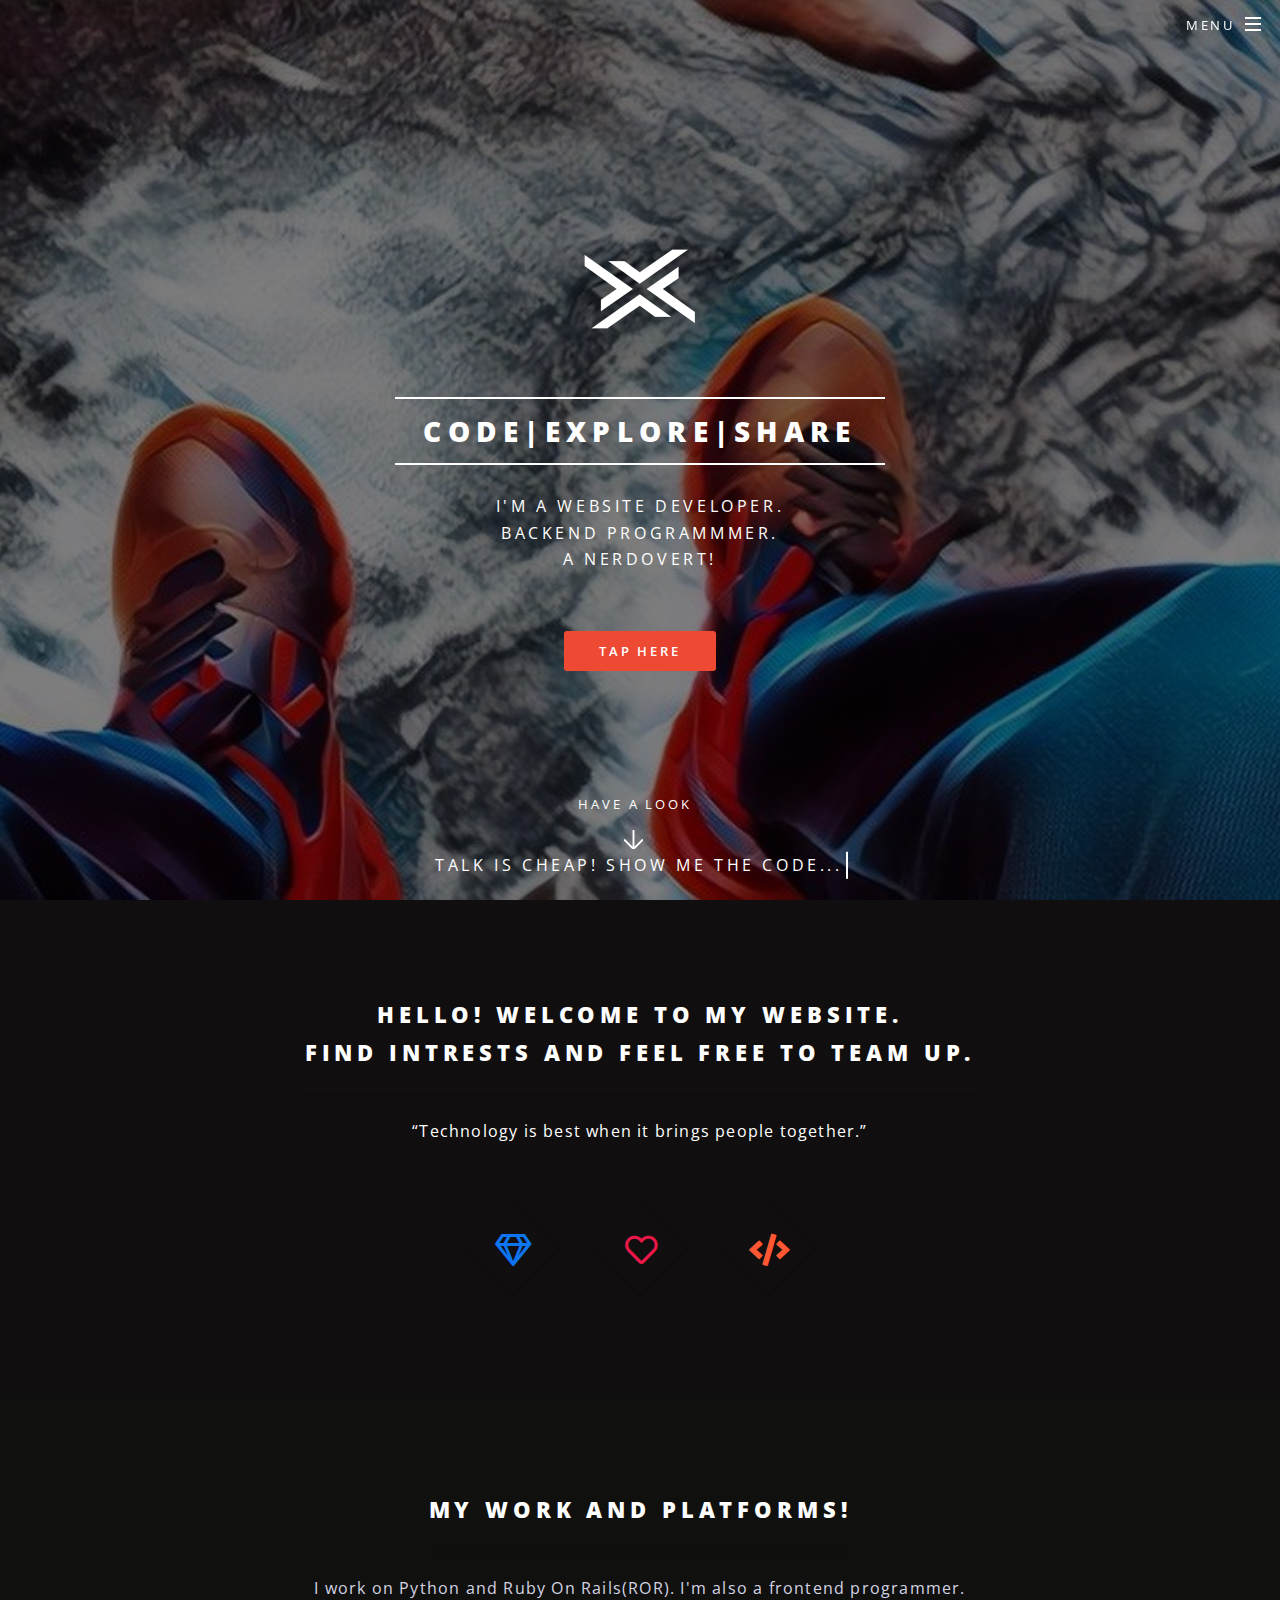
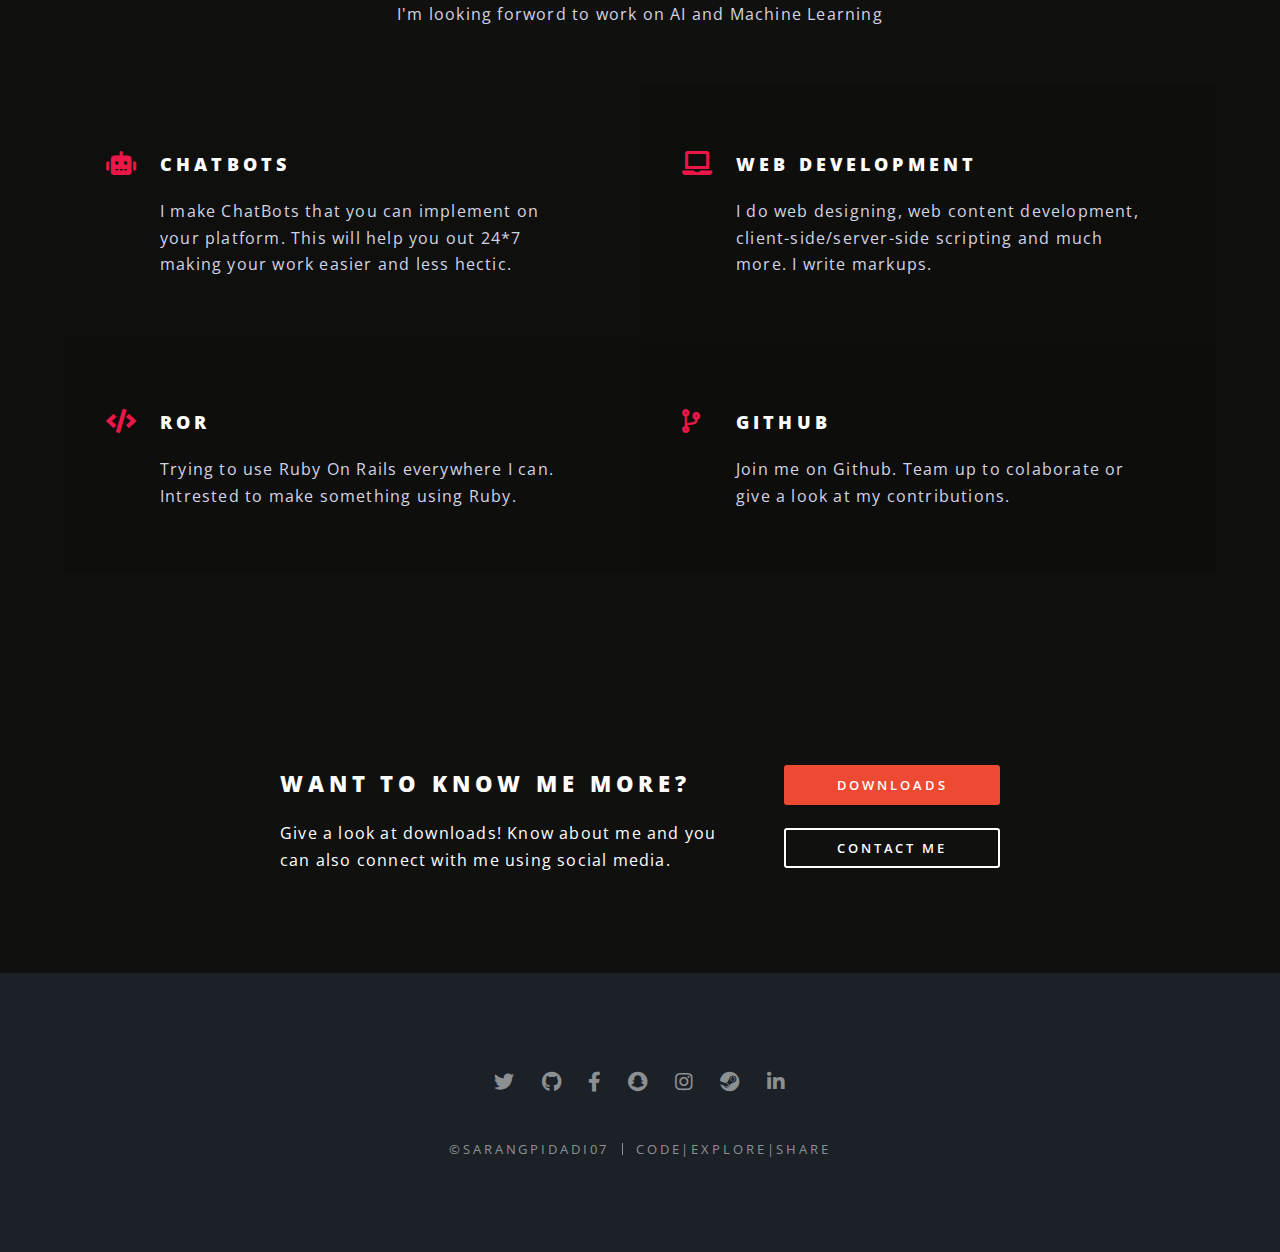
==== commit 165aab12: "added NERD! bot" ====
--- a/index.html
+++ b/index.html
@@ -39,7 +39,7 @@
 						<div class="inner">
                             <center><img src="images/logo.png" alt="Avatar" class="avatar"></center>
 							<h2>CODE|EXPLORE|SHARE</h2>
-                            <p>I'm a website developer<br>Backend programmmer <br>A Nerdovert!<i class="em em-bulb"></i></p>
+                            <p>I'm a website developer. <br>Backend programmmer. <br>A Nerdovert!<i class="em em-bulb"></i></p>
                             <p class="line-1 anim-typewriter">TALK IS CHEAP! SHOW ME THE CODE...</p>
 							<ul class="actions special">
 								<li><a href="downloads.html" class="button primary">TAP HERE</a></li>
@@ -137,6 +137,9 @@
 			<script src="assets/js/breakpoints.min.js"></script>
 			<script src="assets/js/util.js"></script>
 			<script src="assets/js/main.js"></script>
+       
+        <!-- NERD! chatbot script -->
+<script src="https://widget.flowxo.com/embed.js" data-fxo-widget="eyJ0aGVtZSI6IiMxMDEwMEYiLCJ3ZWIiOnsiYm90SWQiOiI1ZWM1N2I3NzliM2Y5YTAwNmVkMzY4OGUiLCJ0aGVtZSI6IiMxMDEwMEYiLCJsYWJlbCI6Ik1lc3NhZ2UgTkVSRCHwn6SWIn0sIndlbGNvbWVUZXh0IjoiTkVSRCHwn6SWIEhlcmUhIn0=" async defer></script>
 
 	</body>
 </html>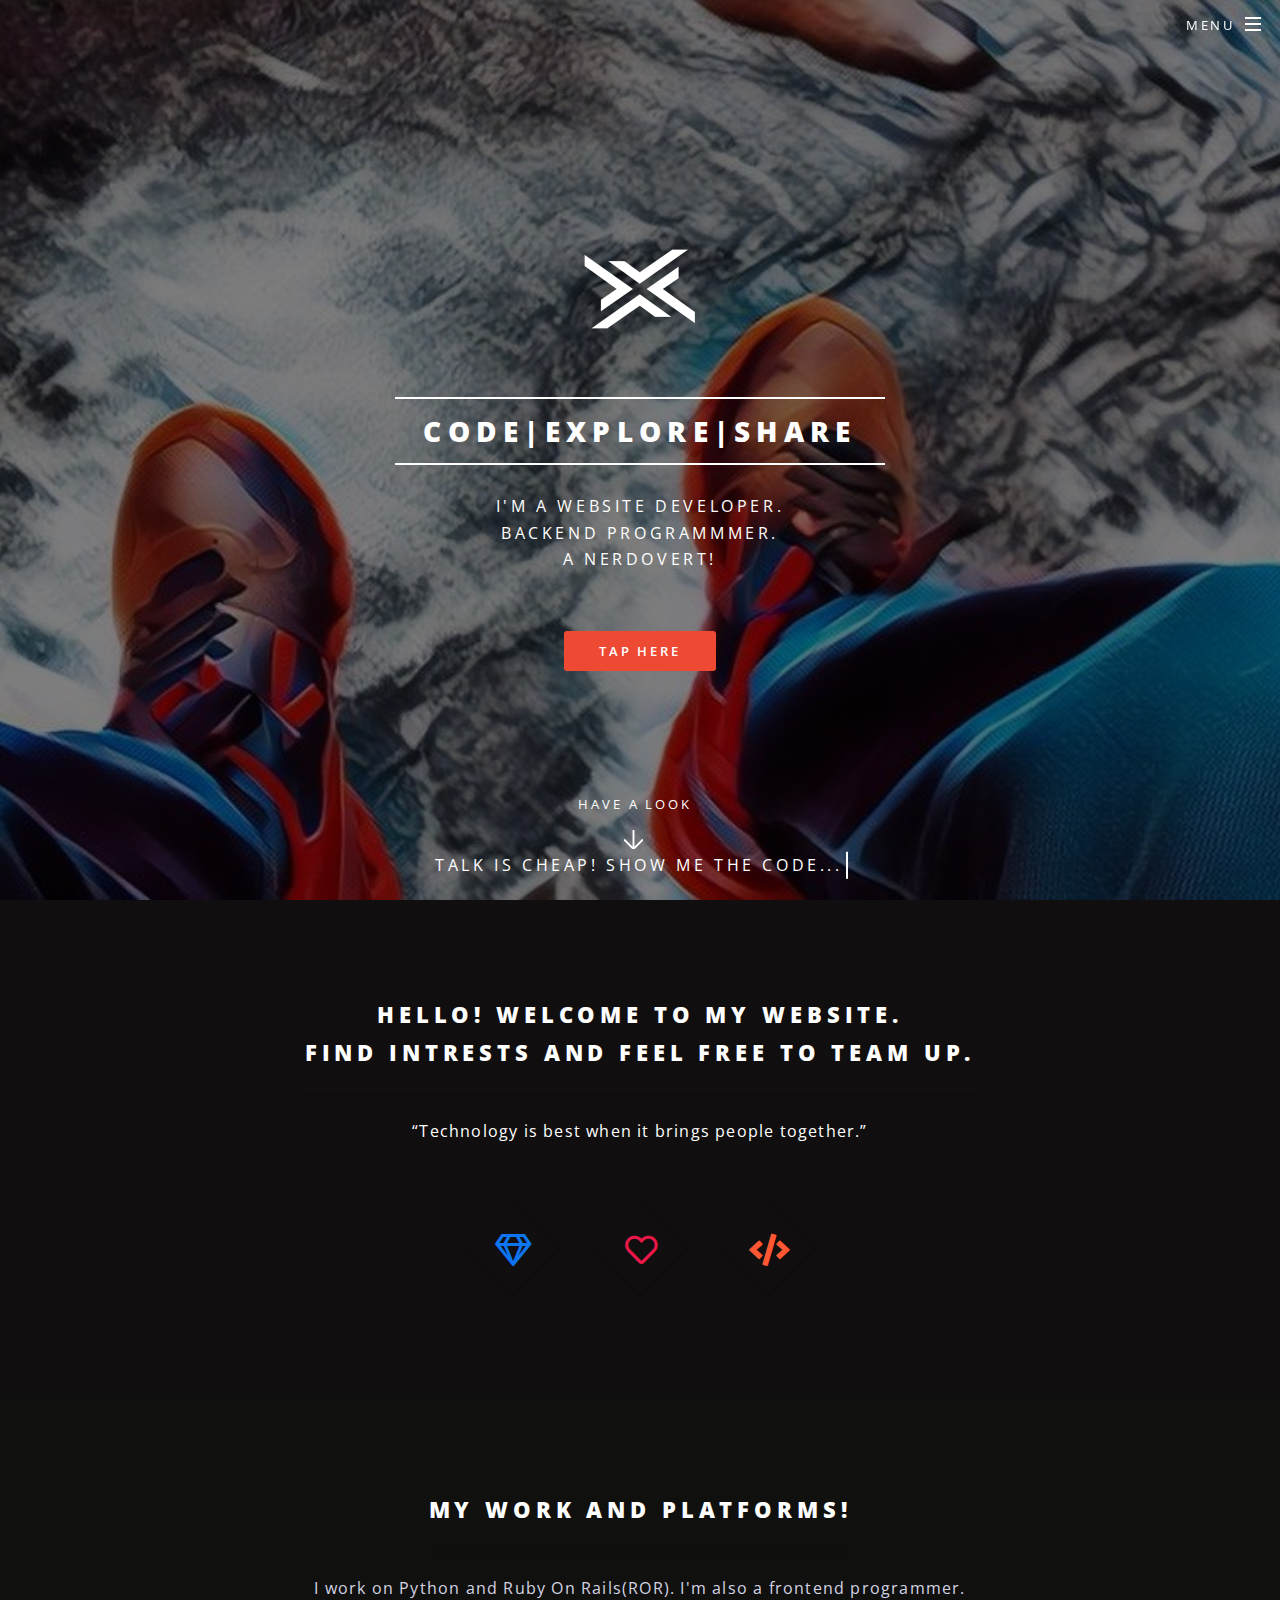
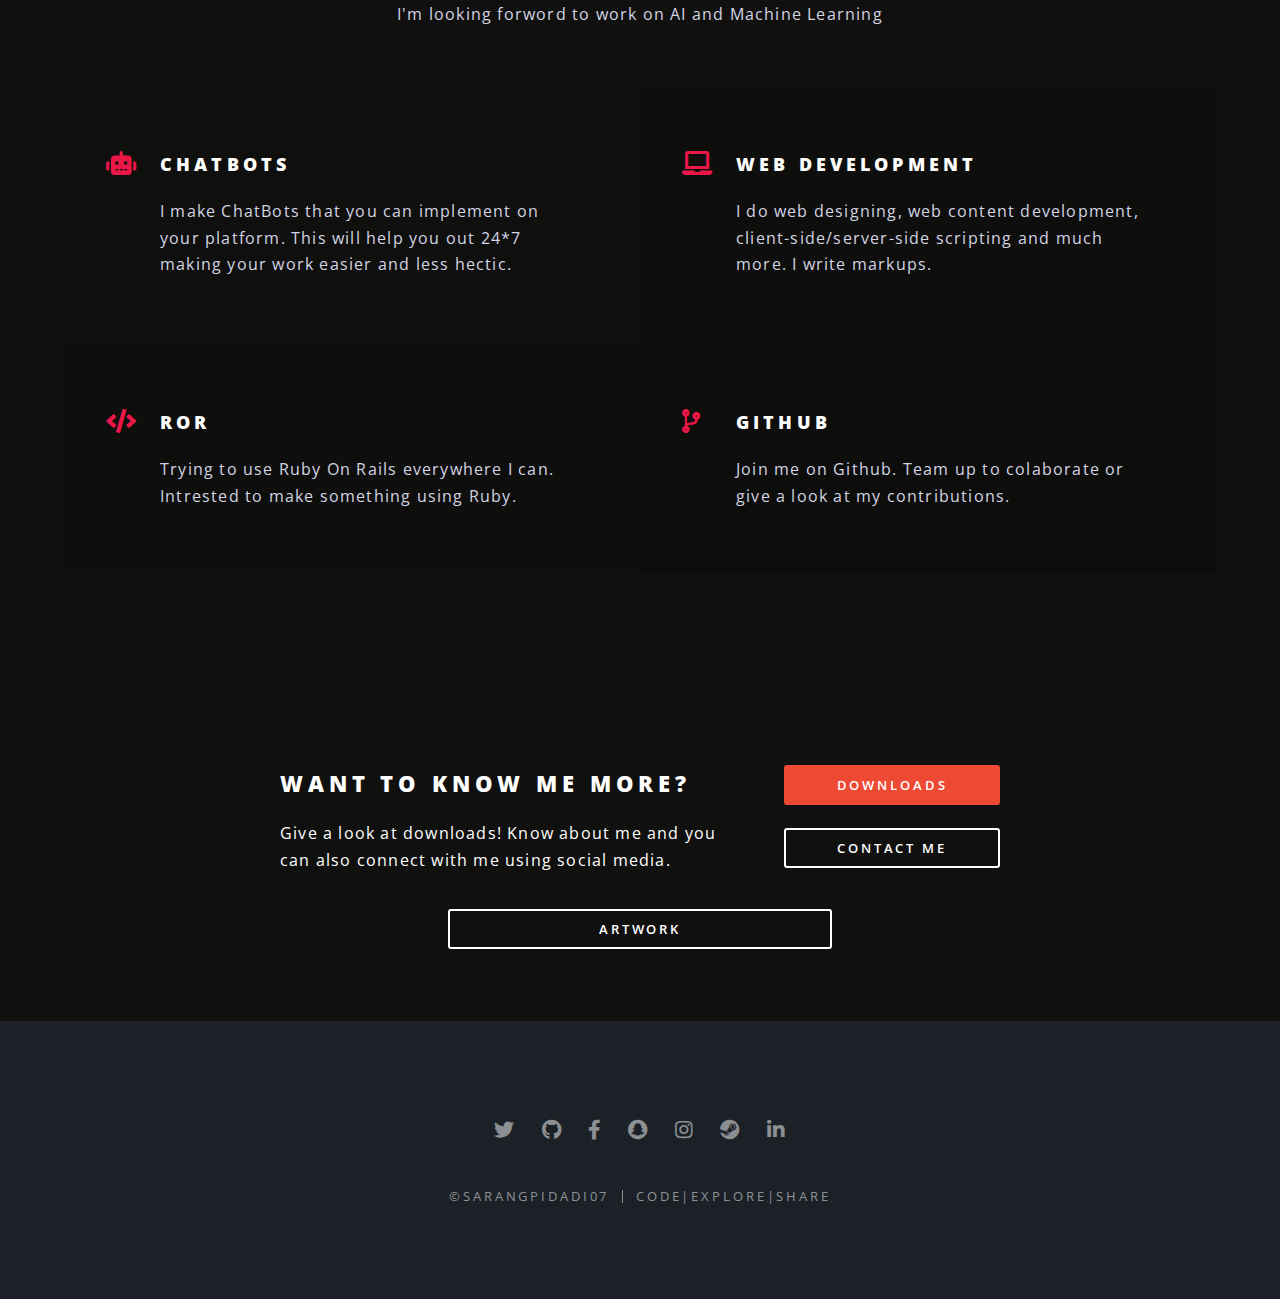
==== commit 52b3ab69: "logo updated" ====
--- a/index.html
+++ b/index.html
@@ -2,13 +2,14 @@
 
 <html>
 	<head>
-	<link rel="icon" href="images/favicon.ico">
-		<title>CODE | EXPLORE | SHARE</title>
+	<link rel="icon" href="images/red.ico">
+		<title>Sarang Pidadi</title>
 		<meta charset="utf-8" />
 		<meta name="viewport" content="width=device-width, initial-scale=1, user-scalable=no" />
 		<link rel="stylesheet" href="assets/css/main.css" />
 		<noscript><link rel="stylesheet" href="assets/css/noscript.css" /></noscript>
 		<link href="https://emoji-css.afeld.me/emoji.css" rel="stylesheet">
+		
 	</head>
 	
 	<body class="landing is-preload">
@@ -24,6 +25,9 @@
 								<li class="special">
 									<a href="#menu" class="menuToggle"><span>Menu</span></a>
 									<div id="menu">
+                                       <center>
+                                    <div class="actions fit" >
+                                        <a href="artwork.html" class="button primary fit">Artwork</a></div></center>
                                         <h2>Tweets!<i class="em em-bird"></i></h2>
 										<ul>
 											<a class="twitter-timeline" data-theme="dark" data-dnt="true" data-chrome="nofooter transparent noheader transparent" data-chrome="transparent scrollbar"  href="https://twitter.com/sarangpidadi07?ref_src=twsrc%5Etfw">Tweets by sarangpidadi07</a> <script async src="https://platform.twitter.com/widgets.js" charset="utf-8"></script>
@@ -109,6 +113,11 @@
 								<li><a href="contactme.html" class="button fit">Contact Me</a></li>
 							</ul>
 						</div>
+						<center>
+                                    <div class="actions fit" >
+										<a href="artwork.html" class="button fit">Artwork</a>
+                                 </div>
+                                 </center>
 					</section>
 
 				<!-- Footer -->
@@ -139,7 +148,7 @@
 			<script src="assets/js/main.js"></script>
        
         <!-- NERD! chatbot script -->
-<script src="https://widget.flowxo.com/embed.js" data-fxo-widget="eyJ0aGVtZSI6IiMxMDEwMEYiLCJ3ZWIiOnsiYm90SWQiOiI1ZWM1N2I3NzliM2Y5YTAwNmVkMzY4OGUiLCJ0aGVtZSI6IiMxMDEwMEYiLCJsYWJlbCI6Ik1lc3NhZ2UgTkVSRCHwn6SWIn0sIndlbGNvbWVUZXh0IjoiTkVSRCHwn6SWIEhlcmUhIn0=" async defer></script>
+<script src="https://widget.flowxo.com/embed.js" data-fxo-widget="eyJ0aGVtZSI6IiMxMDEwMGYiLCJ3ZWIiOnsiYm90SWQiOiI1ZWM1N2I3NzliM2Y5YTAwNmVkMzY4OGUiLCJ0aGVtZSI6IiMxMDEwMGYiLCJsYWJlbCI6Ik1lc3NhZ2UgTkVSRCHwn6SWIn0sIndlbGNvbWVUZXh0IjoiTkVSRCHwn6SWIEhlcmUhIn0=" async defer></script>
 
 	</body>
-</html>+</html>
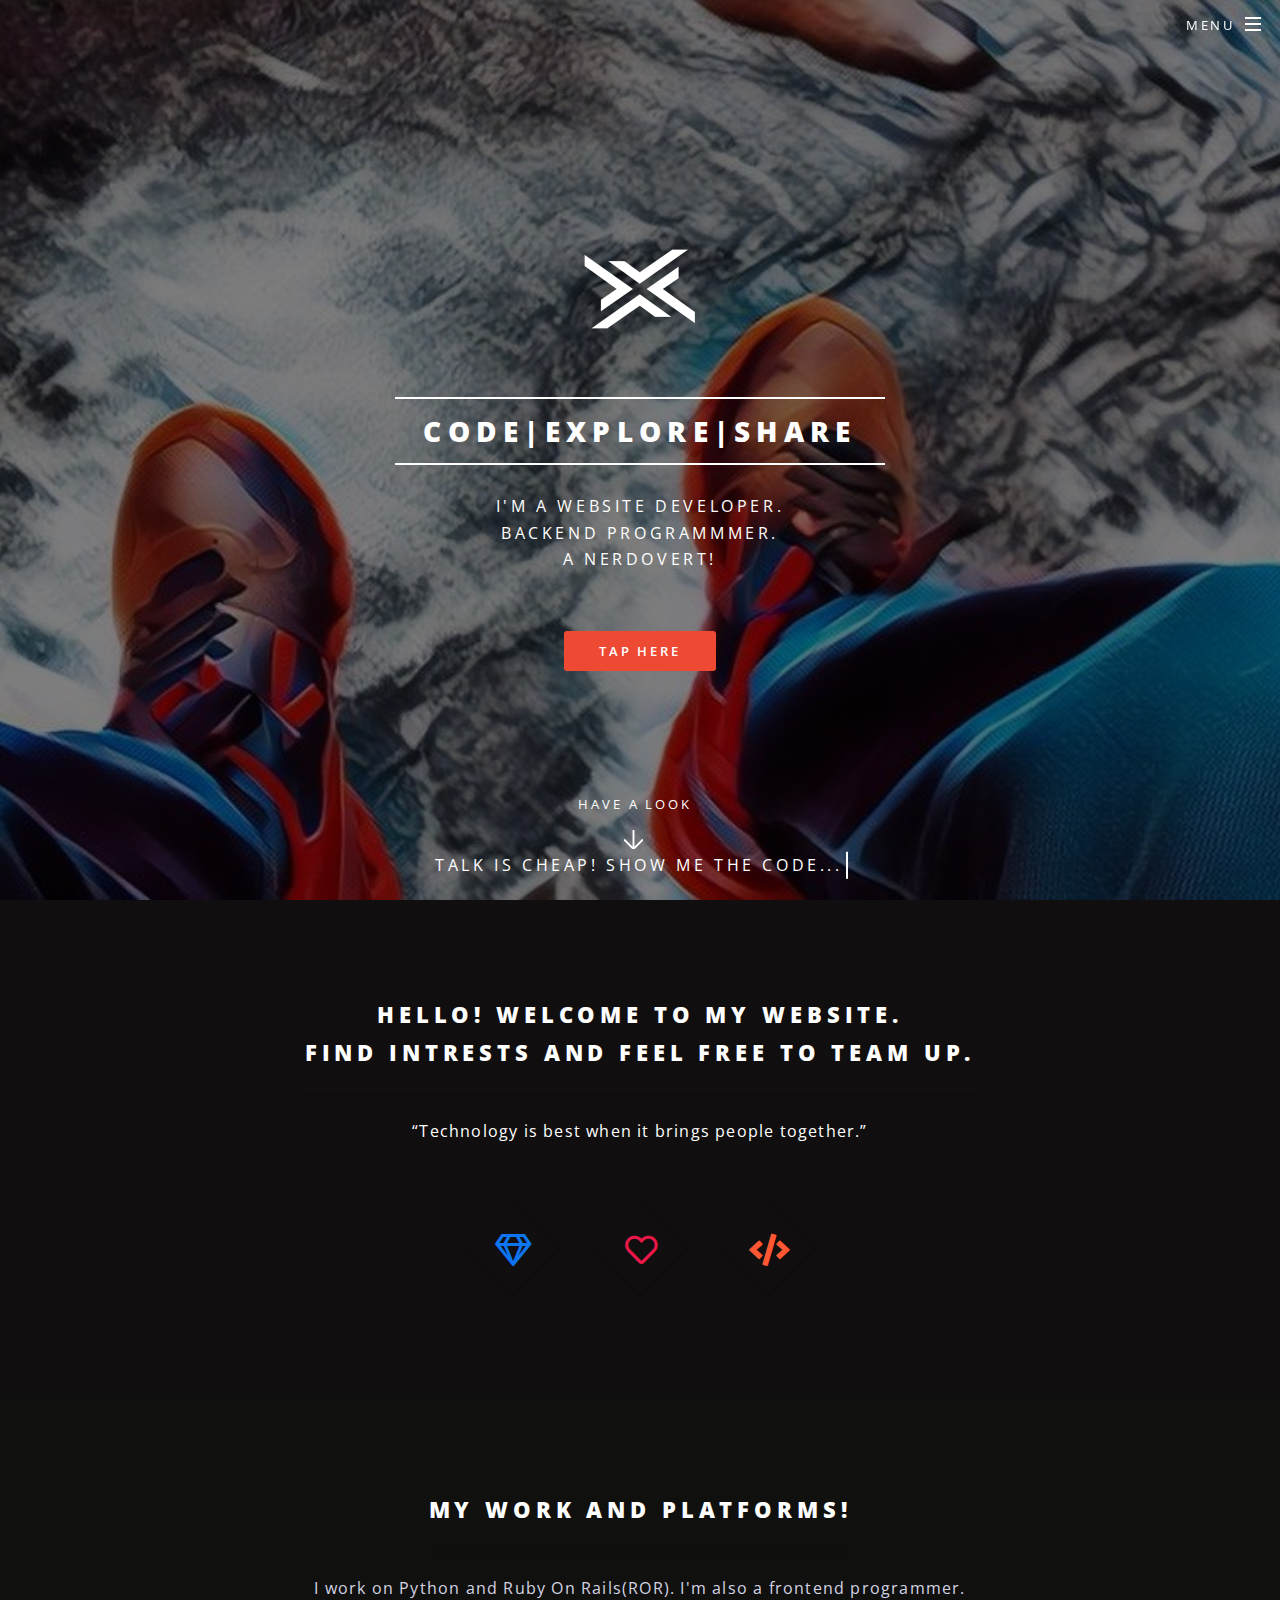
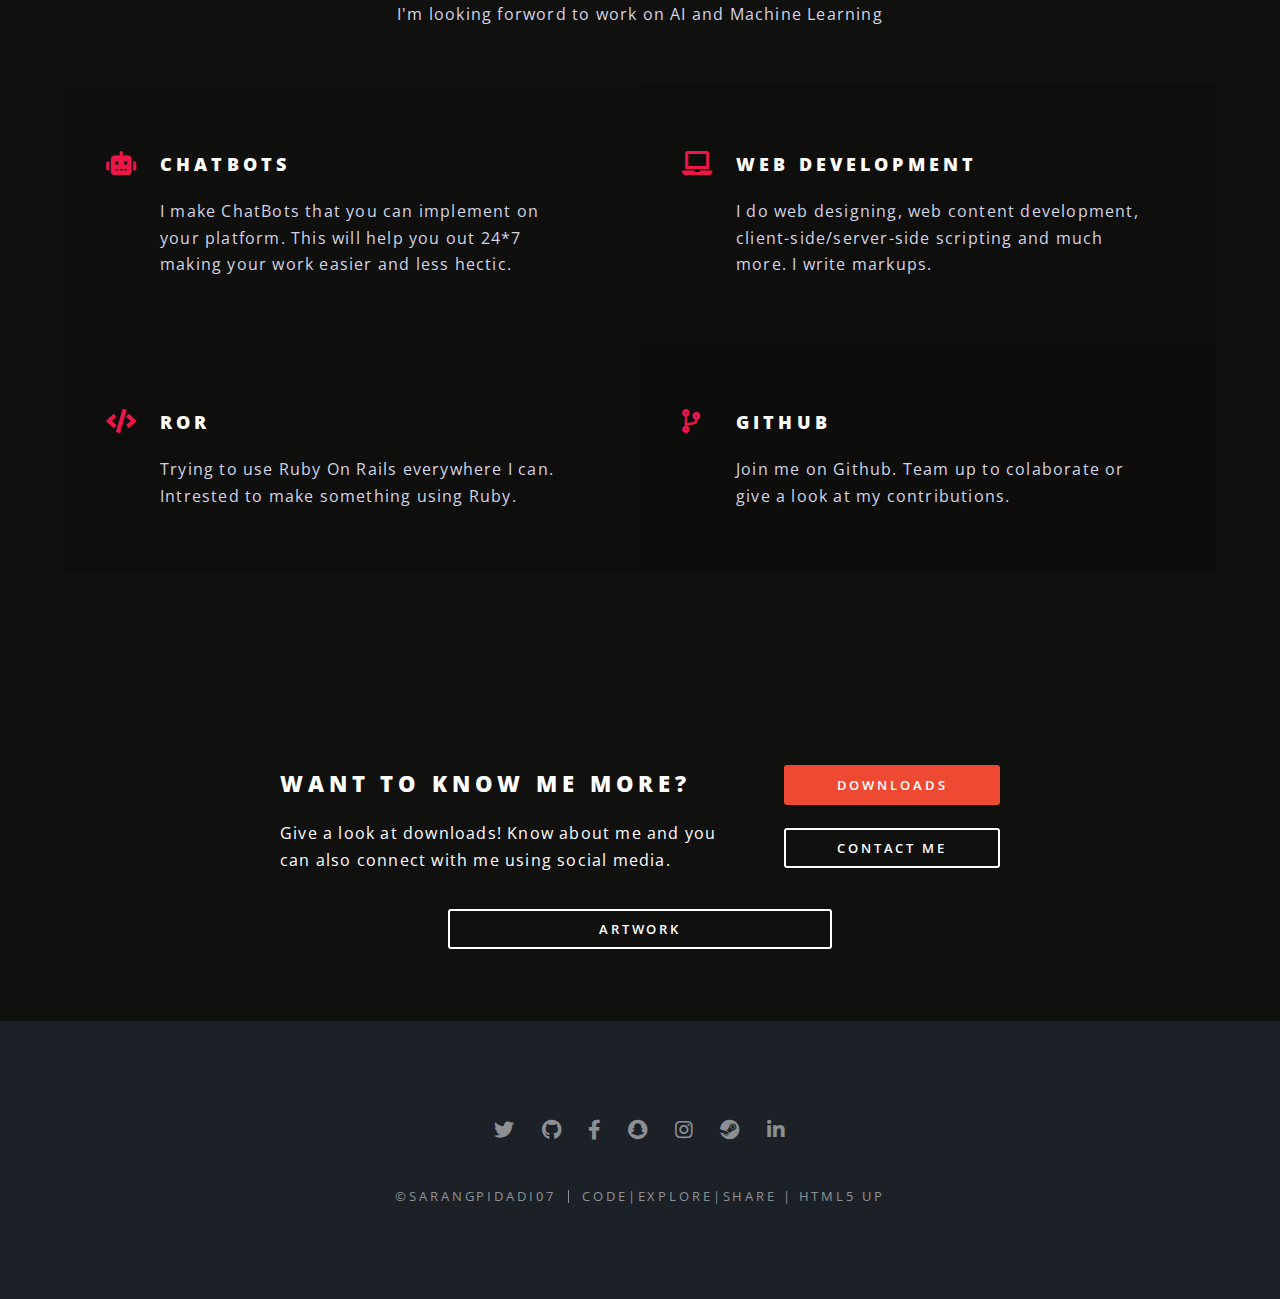
==== commit 0378bef1: "Update index.html" ====
--- a/index.html
+++ b/index.html
@@ -132,7 +132,7 @@
 							<li><a href="https://www.linkedin.com/in/sarang-pidadi-144160116/" class="icon brands fa-linkedin-in"><span class="label">Linkedin</span></a></li>
 						</ul>
 						<ul class="copyright">
-							<li>&copy;sarangpidadi07</li><li>CODE|EXPLORE|SHARE</li>
+							<li>&copy;sarangpidadi07</li><li>CODE|EXPLORE|SHARE | HTML5 UP</li>
 						</ul>
 					</footer>
 
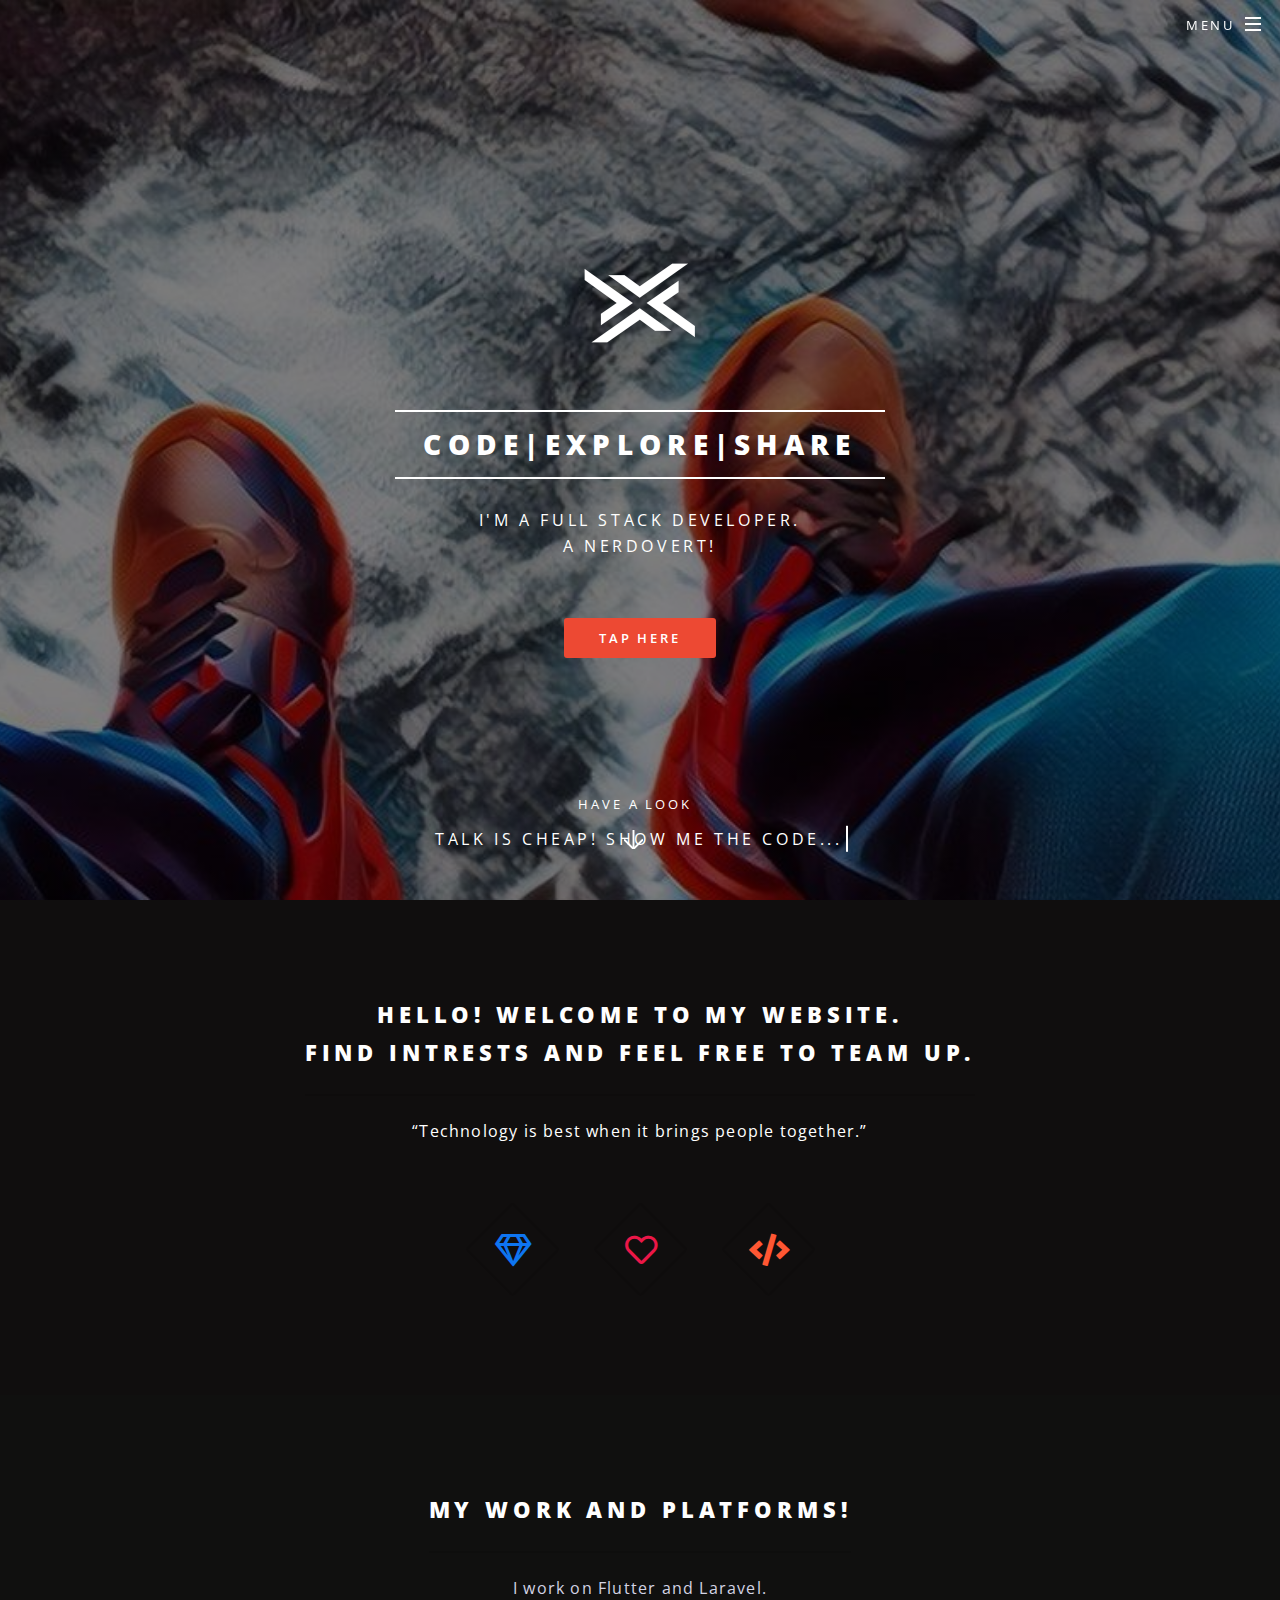
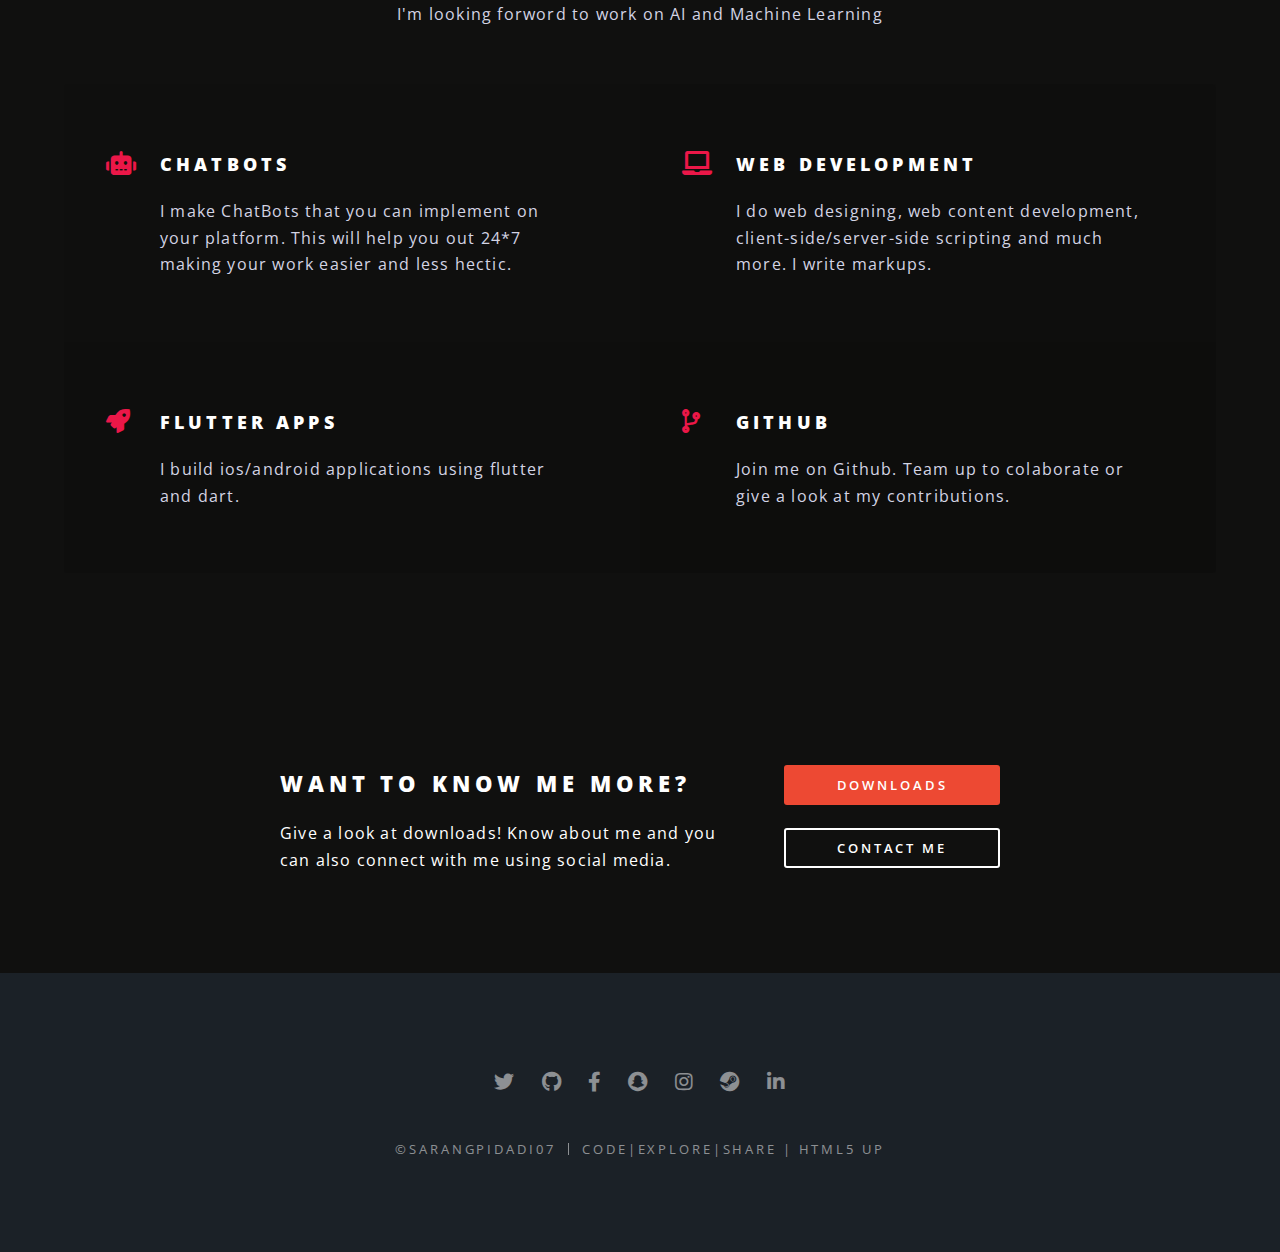
==== commit 81dfafd7: "Update index.html" ====
--- a/index.html
+++ b/index.html
@@ -25,9 +25,6 @@
 								<li class="special">
 									<a href="#menu" class="menuToggle"><span>Menu</span></a>
 									<div id="menu">
-                                       <center>
-                                    <div class="actions fit" >
-                                        <a href="artwork.html" class="button primary fit">Artwork</a></div></center>
                                         <h2>Tweets!<i class="em em-bird"></i></h2>
 										<ul>
 											<a class="twitter-timeline" data-theme="dark" data-dnt="true" data-chrome="nofooter transparent noheader transparent" data-chrome="transparent scrollbar"  href="https://twitter.com/sarangpidadi07?ref_src=twsrc%5Etfw">Tweets by sarangpidadi07</a> <script async src="https://platform.twitter.com/widgets.js" charset="utf-8"></script>
@@ -43,7 +40,7 @@
 						<div class="inner">
                             <center><img src="images/logo.png" alt="Avatar" class="avatar"></center>
 							<h2>CODE|EXPLORE|SHARE</h2>
-                            <p>I'm a website developer. <br>Backend programmmer. <br>A Nerdovert!<i class="em em-bulb"></i></p>
+                            <p>I'm a full stack developer. <br>A Nerdovert!<i class="em em-bulb"></i></p>
                             <p class="line-1 anim-typewriter">TALK IS CHEAP! SHOW ME THE CODE...</p>
 							<ul class="actions special">
 								<li><a href="downloads.html" class="button primary">TAP HERE</a></li>
@@ -77,7 +74,7 @@
 						<div class="inner">
 							<header class="major">
 								<h2>My Work And Platforms!</h2>
-								<p>I work on Python and Ruby On Rails(ROR). I'm also a frontend programmer.<br />
+								<p>I work on Flutter and Laravel.<br />
 								I'm looking forword to work on AI and Machine Learning</p>
 							</header>
 							<ul class="features">
@@ -89,9 +86,9 @@
 									<h3>Web Development</h3>
 									<p>I do web designing, web content development, client-side/server-side scripting and much more. I write markups.</p>
 								</li>
-								<li class="icon solid fa-code">
-									<h3>ROR</h3>
-									<p>Trying to use Ruby On Rails everywhere I can. Intrested to make something using Ruby.</p>
+								<li class="icon solid fa-rocket">
+									<h3>Flutter Apps</h3>
+									<p>I build ios/android applications using flutter and dart.</p>
 								</li>
 								<li class="icon solid fa-code-branch">
                                     <a href="https://github.com/sarangpidadi07"><h3>Github</h3></a>
@@ -113,11 +110,7 @@
 								<li><a href="contactme.html" class="button fit">Contact Me</a></li>
 							</ul>
 						</div>
-						<center>
-                                    <div class="actions fit" >
-										<a href="artwork.html" class="button fit">Artwork</a>
-                                 </div>
-                                 </center>
+						
 					</section>
 
 				<!-- Footer -->
